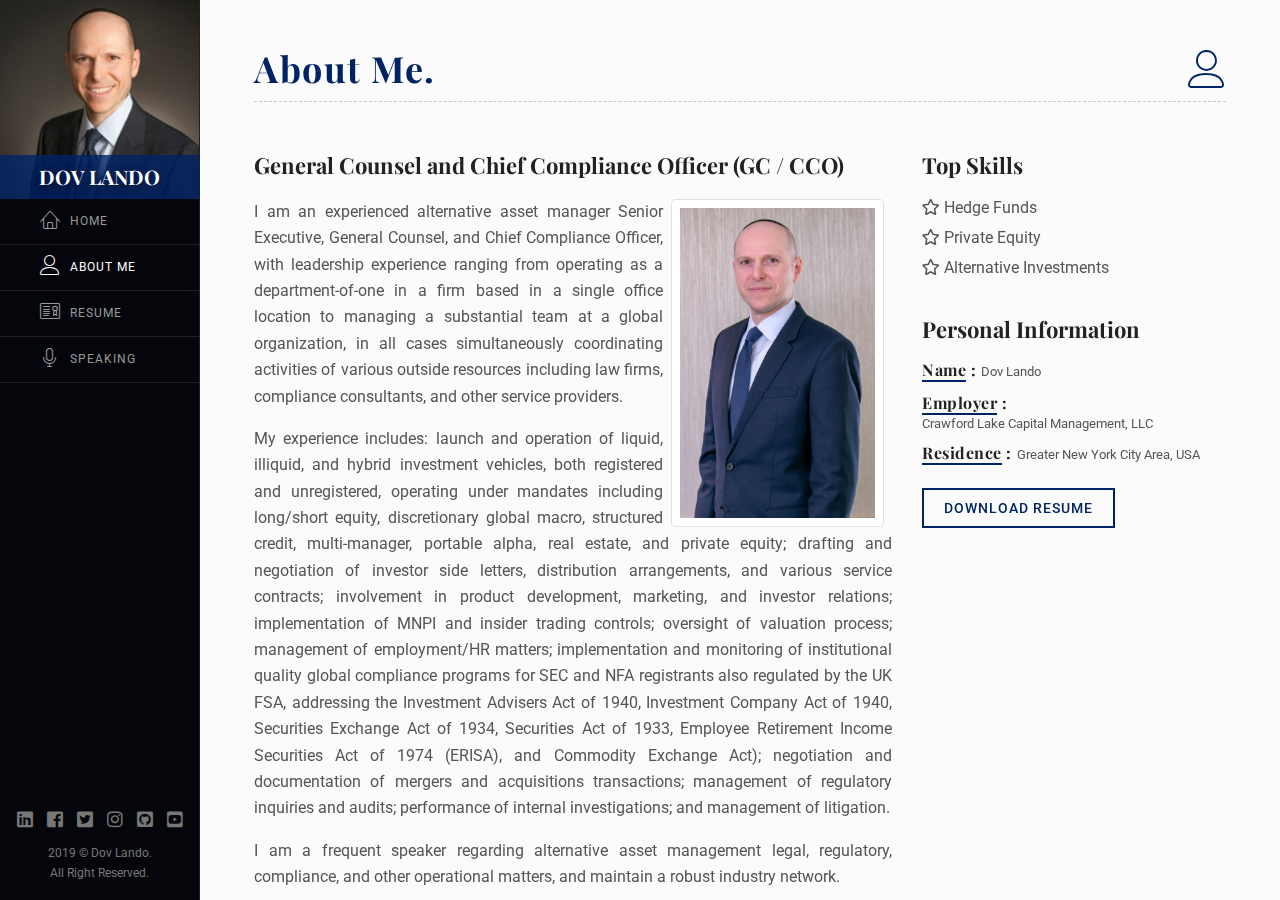
==== about.html @ 7212dd1f "Initial Import" ====
<!DOCTYPE html>
<html lang="en" data-random-animation="false" data-animation="11">
<head>

    <!--Meta Tags-->
    <meta charset="utf-8">
    <meta http-equiv="X-UA-Compatible" content="IE=edge"/>
    <meta name="viewport" content="width=device-width, initial-scale=1"/>
    <meta name="keywords" content="Dov Lando, Steven Dov Lando, Crawford Lake Capital Management"/>
    <meta name="description" content="Dov Lando General Counsel and Chief Compliance Officer at Crawford Lake Capital Management. Experienced asset manager General Counsel and Chief Compliance Officer (GC / CCO), with leadership experience in global organizations."/>
    <!--Page Title-->
    <title> About | Dov Lando, General Counsel, Chief Compliance Officer</title>

    <!--Plugins Css-->
    <link rel="stylesheet" href="css/plugins.css">
    <!--Main Styles Css-->
    <link rel="stylesheet" href="css/style-light.min.css">
    <!--Color Css-->
    <link rel="stylesheet" href="css/blue-color.css">

    <!--Modernizr Js-->
    <script src="js/modernizr.js"></script>

    <!--Favicons-->
    <link rel="apple-touch-icon" sizes="180x180" href="img/apple-touch-icon.png">
    <link rel="icon" type="image/png" sizes="32x32" href="img/favicon-32x32.png">
    <link rel="icon" type="image/png" sizes="16x16" href="img/favicon-16x16.png">
    <link rel="shortcut icon" href="img/favicon.ico" type="image/x-icon">

    <script type="application/ld+json">
        {
            "@context": "https://schema.org/",
            "@type": "Person",
            "name": "Dov Lando",
            "url": "https://dovlando.com",
            "image": "https://dovlando.com/img/dov_lando_200x200.jpg",
            "sameAs": [
                "https://www.facebook.com/s.dovlando",
                "https://twitter.com/s_dov_lando",
                "https://www.instagram.com/landodov/",
                "https://www.linkedin.com/in/s-dov-lando/",
                "https://github.com/dovlando"
            ],
            "jobTitle": "General Counsel and Chief Compliance Officer",
            "worksFor": {
                "@type": "Organization",
                "name": "Crawford Lake Capital Management, LLC"
            }
        }
    </script>

    <!-- Global site tag (gtag.js) - Google Analytics -->
    <script async src="https://www.googletagmanager.com/gtag/js?id=UA-140849632-1"></script>
    <script>
        window.dataLayer = window.dataLayer || [];
        function gtag(){dataLayer.push(arguments);}
        gtag('js', new Date());

        gtag('config', 'UA-140849632-1');
    </script>

</head>

<body>

<!--Preloader Start-->
<div class="preloader">
    <div class="loader">
        <!--Your Name-->
        <h1>Dov Lando</h1>
        <span></span>
        <span></span>
        <span></span>
        <span></span>
        <span></span>
        <span></span>
        <span></span>
    </div>
</div>
<!--Preloader End-->

<div id="page">

    <!--Header Start-->
    <header>
        <div class="header-content">

            <!--Mobile Header-->
            <div class="header-mobile">
                <a class="header-toggle"><i class="fas fa-bars"></i><span class="sr-only">toggle menu</span></a>
                <h2>Dov Lando</h2>
            </div>

            <!--Main Header-->
            <div class="header-main" data-simplebar>
                <div class="image-container">
                    <h2 class="header-name">Dov Lando</h2>
                    <img src="img/dov_lando_200x200.jpg" alt="Dov Lando Profile Picture">
                </div>

                <!--Nav Menus-->
                <nav class="nav-menu">
                    <ul>
                        <li>
                            <a href="index.html" class="pt-link">
                                <span class="nav-menu-icon"><i class="lnr lnr-home"></i></span>Home
                            </a>
                        </li>
                        <li>
                            <a href="about.html" class="pt-link active">
                                <span class="nav-menu-icon"><i class="lnr lnr-user"></i></span>About Me
                            </a>
                        </li>
                        <li>
                            <a href="resume.html" class="pt-link">
                                <span class="nav-menu-icon"><i class="lnr lnr-license"></i></span>Resume
                            </a>
                        </li>
                        <li>
                            <a href="speaking.html" class="pt-link">
                                <span class="nav-menu-icon"><i class="lnr lnr-mic"></i></span>Speaking
                            </a>
                        </li>
                    </ul>
                </nav>

                <!--Nav Footer-->
                <div class="nav-footer">
                    <!--Social Links-->
                    <ul class="social">
                        <li>
                            <a href="https://www.linkedin.com/in/s-dov-lando/">
                                <i class="fab fa-linkedin"></i>
                                <span class="sr-only">Dov Lando @ LinkedIn</span>
                            </a>
                        </li>
                        <li>
                            <a href="https://www.facebook.com/s.dovlando">
                                <i class="fab fa-facebook-square"></i>
                                <span class="sr-only">Dov Lando @ Facebook</span>
                            </a>
                        </li>
                        <li>
                            <a href="https://twitter.com/s_dov_lando">
                                <i class="fab fa-twitter-square"></i>
                                <span class="sr-only">Dov Lando @ Twitter</span>
                            </a>
                        </li>
                        <li>
                            <a href="https://www.instagram.com/landodov/">
                                <i class="fab fa-instagram"></i>
                                <span class="sr-only">Dov Lando @ Instagram</span>
                            </a>
                        </li>
                        <li>
                            <a href="https://github.com/dovlando">
                                <i class="fab fa-github-square"></i>
                                <span class="sr-only">Dov Lando @ Github</span>
                            </a>
                        </li>
                        <li>
                            <a href="https://www.youtube.com/channel/UC8tMo_KQ7IkNaQwPDxyNfVg/">
                                <i class="fab fa-youtube-square"></i>
                                <span class="sr-only">Dov Lando @ YouTube</span>
                            </a>
                        </li>
                    </ul>
                    <!--Copyright Text-->
                    <div class="copy">
                        <p>2019 &copy; Dov Lando.<br>All Right Reserved.</p>
                    </div>
                </div>

            </div>
        </div>
    </header>
    <!--Header End-->


    <!--Main Start-->
    <div id="main" class="site-main">
        <!--About Section Start-->
        <section id="about" class="about-section pt-page">
            <div class="section-container">
                <!--Page Heading-->
                <div class="page-heading">
                    <span class="icon"><i class="lnr lnr-user"></i></span>
                    <h2>About Me.</h2>
                </div>

                <!-- About Info Row Start-->
                <div class="row about mb-70">

                    <div class="col-lg-8">
                        <!--Personal Intro-->
                        <h3 class="mb-20">General Counsel and Chief Compliance Officer (GC / CCO)</h3>
                        <img class="img-thumbnail float-sm-right col-sm-3 col-md-4 mx-2 p-2"
                             src="img/dov-lando-profile.jpg"
                             alt="Dov Lando, General Counsel and Chief Compliance Officer, Crawford Lake Capital Management">
                        <p class="text-justify">I am an experienced alternative asset manager Senior Executive, General Counsel, and Chief Compliance Officer, with leadership experience ranging from operating as a department-of-one in a firm based in a single office location to managing a substantial team at a global organization, in all cases simultaneously coordinating activities of various outside resources including law firms, compliance consultants, and other service providers.</p>
                        <p class="text-justify">My experience includes: launch and operation of liquid, illiquid, and hybrid investment vehicles, both registered and unregistered, operating under mandates including long/short equity, discretionary global macro, structured credit, multi-manager, portable alpha, real estate, and private equity; drafting and negotiation of investor side letters, distribution arrangements, and various service contracts; involvement in product development, marketing, and investor relations; implementation of MNPI and insider trading controls; oversight of valuation process; management of employment/HR matters; implementation and monitoring of institutional quality global compliance programs for SEC and NFA registrants also regulated by the UK FSA, addressing the Investment Advisers Act of 1940, Investment Company Act of 1940, Securities Exchange Act of 1934, Securities Act of 1933, Employee Retirement Income Securities Act of 1974 (ERISA), and Commodity Exchange Act); negotiation and documentation of mergers and acquisitions transactions; management of regulatory inquiries and audits; performance of internal investigations; and management of litigation.</p>
                        <p class="text-justify">I am a frequent speaker regarding alternative asset management legal, regulatory, compliance, and other operational matters, and maintain a robust industry network.</p>
                    </div>

                    <!--Personal Info-->
                    <div class="col-lg-4">
                        <div class="about-info mb-40">
                            <h3 class="mb-20">Top Skills</h3>
                            <ul>
                                <li><i class="far fa-star"></i>&nbsp;<span class="value">Hedge Funds</span></li>
                                <li><i class="far fa-star"></i>&nbsp;<span class="value">Private Equity</span></li>
                                <li><i class="far fa-star"></i>&nbsp;<span class="value">Alternative Investments</span></li>
                            </ul>
                        </div>
                        <div class="about-info">
                            <h3 class="mb-20">Personal Information</h3>
                            <ul>
                                <li><span class="title">Name</span><span class="value small">Dov Lando</span></li>
                                <li><span class="title">Employer</span><span class="value small">Crawford Lake Capital Management, LLC</span></li>
                                <li><span class="title">Residence</span><span class="value small">Greater New York City Area, USA</span></li>
                            </ul>
                            <div class="resume-button mt-30">
                                <a class="btn-main" href="dov-lando-resume.pdf">Download Resume</a>
                            </div>
                        </div>
                    </div>
                </div>
                <!-- About Info Row End-->

                <!-- Gallery Row -->
                <!-- Gallery Row -->
            </div>
        </section>
        <!--About Section End-->
    </div>
    <!--Main End-->

</div>

<!--Ajax Portfolio Container Start-->
<div class="ajax-portfolio-popup" data-simplebar>
    <span class="ajax-loader"></span>
    <div class="navigation-wrap">
        <span class="popup-close"><i class="fas fa-times-circle"></i></span>
    </div>
    <div class="content-wrap">
        <div class="popup-content"></div>
    </div>
</div>
<!--Ajax Portfolio Container End-->

<!--Jquery JS-->
<script src="js/jquery.min.js"></script>
<!--Plugins JS-->
<script src="js/plugins.min.js"></script>
<!--Site Main JS-->
<script src="js/main.js"></script>
<!--Visual Visitor JS-->
<script src="js/vv.js"></script>
</body>
</html>
---- css/plugins.css ----
/*****************************************************************************
  ____                                  _____ _
 / ___|___  ___ _ __ ___   ___  ___    |_   _| |__   ___ _ __ ___   ___  ___
| |   / _ \/ __| '_ ` _ \ / _ \/ __|_____| | | '_ \ / _ \ '_ ` _ \ / _ \/ __|
| |__| (_) \__ \ | | | | | (_) \__ \_____| | | | | |  __/ | | | | |  __/\__ \
 \____\___/|___/_| |_| |_|\___/|___/     |_| |_| |_|\___|_| |_| |_|\___||___/

******************************************************************************/
/************ Plugins Css **************************************

    Template Name: Watson - Resume/Vcard Template
    Author: cosmos-themes
    Envato Profile: https://themeforest.net/user/cosmos-themes
    version: 1.0
    Copyright: 2018

****************************************************************/
@import url('plugins/bootstrap.min.css');
@import url('plugins/font-awesome.css');
@import url('plugins/linear-icons.css');
/*@import url('plugins/owl.carousel.min.css');*/
/*@import url('plugins/owl.theme.default.min.css');*/
/*@import url('plugins/magnific-popup.css');*/
@import url('plugins/simplebar.css');
---- css/style-light.min.css ----
@import url(https://fonts.googleapis.com/css?family=Roboto:400,500,700,900);@import url(https://fonts.googleapis.com/css?family=Playfair+Display:400,700,900);*{-webkit-box-sizing:border-box;box-sizing:border-box;padding:0;margin:0;text-decoration:none!important;list-style:none!important;outline:0!important}.h1,h1,h2,h3,h4,h5,h6{margin:0;padding:0}em,i{font-style:normal}body,html{position:relative;height:100%;width:100%}body{font-size:16px;font-family:Roboto,sans-serif;line-height:1.65;color:#555;background-color:#2a2b30}.h1,h1,h2,h3,h4,h5,h6{font-family:"Playfair Display",serif;color:#222}span{display:inline-block}img{width:100%;height:auto}a,a:focus,a:hover{color:inherit}.mt-0{margin-top:0!important}.mt-5{margin-top:5px!important}.mt-10{margin-top:10px!important}.mt-15{margin-top:15px!important}.mt-20{margin-top:20px!important}.mt-25{margin-top:25px!important}.mt-30{margin-top:30px!important}.mt-35{margin-top:35px!important}.mt-40{margin-top:40px!important}.mt-45{margin-top:45px!important}.mt-50{margin-top:50px!important}.mt-55{margin-top:55px!important}.mt-60{margin-top:60px!important}.mt-62{margin-top:62px!important}.mt-65{margin-top:65px!important}.mt-70{margin-top:70px!important}.mt-75{margin-top:75px!important}.mt-80{margin-top:80px!important}.mt-85{margin-top:85px!important}.mt-90{margin-top:90px!important}.mt-95{margin-top:95px!important}.mt-100{margin-top:100px!important}.mb-0{margin-bottom:0!important}.mb-5{margin-bottom:5px!important}.mb-10{margin-bottom:10px!important}.mb-15{margin-bottom:15px!important}.mb-20{margin-bottom:20px!important}.mb-25{margin-bottom:25px!important}.mb-30{margin-bottom:30px!important}.mb-35{margin-bottom:35px!important}.mb-40{margin-bottom:40px!important}.mb-45{margin-bottom:45px!important}.mb-50{margin-bottom:50px!important}.mb-55{margin-bottom:55px!important}.mb-60{margin-bottom:60px!important}.mb-62{margin-bottom:62px!important}.mb-65{margin-bottom:65px!important}.mb-70{margin-bottom:70px!important}.mb-75{margin-bottom:75px!important}.mb-80{margin-bottom:80px!important}.mb-85{margin-bottom:85px!important}.mb-90{margin-bottom:90px!important}.mb-95{margin-bottom:95px!important}.mb-100{margin-bottom:100px!important}.m-0{margin:0!important}.pt-0{padding-top:0!important}.pt-5{padding-top:5px!important}.pt-10{padding-top:10px!important}.pt-15{padding-top:15px!important}.pt-20{padding-top:20px!important}.pt-25{padding-top:25px!important}.pt-30{padding-top:30px!important}.pt-35{padding-top:35px!important}.pt-40{padding-top:40px!important}.pt-45{padding-top:45px!important}.pt-50{padding-top:50px!important}.pt-55{padding-top:55px!important}.pt-60{padding-top:60px!important}.pt-65{padding-top:65px!important}.pt-70{padding-top:70px!important}.pt-75{padding-top:75px!important}.pt-80{padding-top:80px!important}.pt-85{padding-top:85px!important}.pt-90{padding-top:90px!important}.pt-95{padding-top:95px!important}.pt-100{padding-top:100px!important}.pb-0{padding-bottom:0!important}.pb-5{padding-bottom:5px!important}.pb-10{padding-bottom:10px!important}.pb-15{padding-bottom:15px!important}.pb-20{padding-bottom:20px!important}.pb-25{padding-bottom:25px!important}.pb-30{padding-bottom:30px!important}.pb-35{padding-bottom:35px!important}.pb-40{padding-bottom:40px!important}.pb-45{padding-bottom:45px!important}.pb-50{padding-bottom:50px!important}.pb-55{padding-bottom:55px!important}.pb-60{padding-bottom:60px!important}.pb-65{padding-bottom:65px!important}.pb-70{padding-bottom:70px!important}.pb-75{padding-bottom:75px!important}.pb-80{padding-bottom:80px!important}.pb-85{padding-bottom:85px!important}.pb-90{padding-bottom:90px!important}.pb-95{padding-bottom:95px!important}.pb-100{padding-bottom:100px!important}.p-0{padding:0!important}.page-heading{margin-bottom:50px;margin-top:50px;border-bottom:1px dashed rgba(0,0,0,.2);padding-bottom:10px}.page-heading .icon{float:right;font-size:38px;line-height:1em;color:#222}.page-heading h2{font-size:36px;font-weight:700;letter-spacing:1.5px;line-height:1em;text-transform:capitalize;color:#222;position:relative;display:inline-block}.subheading{position:relative;margin-bottom:50px;text-align:center}.subheading h3{display:inline-block;font-size:22px;font-weight:600;line-height:1em;letter-spacing:.5px;position:relative;text-transform:uppercase;padding:5px 10px;border-bottom:2px solid rgba(0,0,0,.6)}.subheading h3:after,.subheading h3:before{position:absolute;content:"";width:2px;height:5px;background-color:rgba(0,0,0,.6);bottom:0}.subheading h3:before{left:0}.subheading h3:after{right:0}.progress-title{font-size:16px;font-weight:500;margin:0 0 10px;text-transform:uppercase}.progress{height:10px;background-color:#e3e3e3;-webkit-border-radius:0;border-radius:0;-webkit-box-shadow:none;box-shadow:none;margin-bottom:20px;overflow:visible}.progress .progress-bar{-webkit-box-shadow:none;box-shadow:none;position:relative;background-color:#555;width:0;-webkit-transition:all 2s ease-out;-o-transition:all 2s ease-out;transition:all 2s ease-out}.progress .progress-bar:after{content:"";display:block;border:15px solid transparent;border-bottom:21px solid transparent;position:absolute;top:-26px;right:-12px;border-bottom-color:#222}.progress .progress-value{font-size:15px;font-weight:700;color:#000;position:absolute;top:-30px;right:0}.input{display:block;position:relative}.input__field{width:100%;border:2px solid #999;padding:5px 10px;-webkit-transition:all .5s ease;-o-transition:all .5s ease;transition:all .5s ease;position:relative;z-index:1;background-color:transparent;color:#222}.input__field.cf-error{border-color:red}.input__field:focus{outline:0;border-color:#222}.input__label{font-weight:500;position:absolute;top:7px;left:12px;-webkit-transition:all .2s ease;-o-transition:all .2s ease;transition:all .2s ease;z-index:0}.input--filled .input__label,.input__field:focus+.input__label{font-size:14px;top:-25px;left:0}.input--filled .input__field{border-color:#222}textarea{resize:none;height:auto}.btn-main{border:2px solid #222;padding:10px 20px;text-transform:uppercase;background-color:transparent;-webkit-transition:all .3s ease;-o-transition:all .3s ease;transition:all .3s ease;cursor:pointer;font-size:14px;color:#222;font-weight:500;position:relative;line-height:100%;letter-spacing:1px;overflow:hidden}.btn-main:focus,.btn-main:hover{color:#fff}.btn-main:focus:after,.btn-main:hover:after{opacity:1;left:0;width:100%}.btn-main:after{position:absolute;content:"";width:30%;height:100%;top:0;left:35%;background-color:#222;opacity:0;-webkit-transition:all .3s ease;-o-transition:all .3s ease;transition:all .3s ease;z-index:-1}blockquote{font-size:18px;color:#222;border-left:4px solid #222;font-style:italic;padding-left:20px;margin:40px 0;font-weight:500}.preloader{position:fixed;top:0;left:0;height:100vh;width:100vw;background-color:#fbfbfb;z-index:10000}.preloader .loader{position:absolute;top:50%;width:100%;-webkit-transform:translateY(-50%);-ms-transform:translateY(-50%);transform:translateY(-50%);text-align:center}.preloader .loader h4{text-transform:uppercase;margin-bottom:10px;font-weight:700}.loader span{width:.6em;height:.6em;margin:.19em;background:#007db6;-webkit-border-radius:.6em;border-radius:.6em;-webkit-animation:loading 1s infinite alternate;animation:loading 1s infinite alternate}.loader span:nth-of-type(2){background:#008fb2;-webkit-animation-delay:.2s;animation-delay:.2s}.loader span:nth-of-type(3){background:#009b9e;-webkit-animation-delay:.4s;animation-delay:.4s}.loader span:nth-of-type(4){background:#00a77d;-webkit-animation-delay:.6s;animation-delay:.6s}.loader span:nth-of-type(5){background:#00b247;-webkit-animation-delay:.8s;animation-delay:.8s}.loader span:nth-of-type(6){background:#5ab027;-webkit-animation-delay:1s;animation-delay:1s}.loader span:nth-of-type(7){background:#a0b61e;-webkit-animation-delay:1.2s;animation-delay:1.2s}@-webkit-keyframes loading{0%{opacity:0}100%{opacity:1}}@keyframes loading{0%{opacity:0}100%{opacity:1}}.header-main{position:fixed;top:0;height:100%;z-index:300;width:200px;background-color:#05060b;overflow:auto;left:0;overflow-x:hidden;text-align:center;z-index:999;border-right:1px solid #202125}.header-main .image-container{position:relative}.header-main .image-container img{position:relative}.header-main .image-container .header-name{position:absolute;left:0;bottom:0;width:100%;color:#fff;font-size:20px;font-weight:700;padding:10px 0;text-transform:uppercase;z-index:1;text-shadow:0 2px 10px rgba(0,0,0,.5)}.header-main .image-container .header-name:before{content:"";position:absolute;top:0;left:0;width:100%;height:100%;background-color:#2a2b30;opacity:.8;z-index:-1}.header-main nav.nav-menu ul li{font-size:12px;letter-spacing:1px;text-transform:uppercase;border-bottom:1px solid #202125;text-align:left}.header-main nav.nav-menu ul li a{display:block;line-height:45px;padding-left:70px;position:relative;color:#999}.header-main nav.nav-menu ul li a span.nav-menu-icon{position:absolute;left:40px;display:inline-block;font-size:20px}.header-main nav.nav-menu ul li a.active{color:#fff}header .header-mobile{position:fixed;top:0;left:0;height:50px;width:100%;background-color:#2a2b30;z-index:10;display:none;-webkit-transition:all .3s ease-in-out;-o-transition:all .3s ease-in-out;transition:all .3s ease-in-out}header .header-mobile h2{position:absolute;left:50%;-webkit-transform:translateX(-50%);-ms-transform:translateX(-50%);transform:translateX(-50%);display:inline-block;color:#fff;font-size:24px;text-transform:uppercase;line-height:50px;white-space:nowrap}header .header-mobile .header-toggle{font-size:20px;line-height:50px;cursor:pointer;width:50px;text-align:center;border-left:1px solid #3b3c43;float:right}header .header-mobile .header-toggle i{color:#fff}.header-main .nav-footer{margin-top:2em;width:100%}.header-main .nav-footer .social{text-align:center;margin-bottom:10px}.header-main .nav-footer .social li{display:inline-block;font-size:18px;margin-right:10px}.header-main .nav-footer .social li a{color:#777;-webkit-transition:color .2s ease;-o-transition:color .2s ease;transition:color .2s ease}.header-main .nav-footer .social li:hover a{color:#fff}.header-main .nav-footer .social li:last-child{margin-right:0}.header-main .nav-footer .copy p{font-size:12px;color:#777}.site-main{position:absolute;top:0;left:200px;right:0;width:auto;height:100%;-webkit-perspective:1200px;perspective:1200px;overflow:hidden}.site-main .pt-page{width:100%;height:100%;position:absolute;top:0;left:0;opacity:0;visibility:hidden;overflow:auto;-webkit-backface-visibility:hidden;backface-visibility:hidden;-webkit-transform:translate3d(0,0,0);transform:translate3d(0,0,0);-webkit-transform-style:preserve-3d;transform-style:preserve-3d;z-index:0}.site-main .pt-page .section-container{max-width:1040px;width:90%;margin:0 auto}.site-main .page-active{visibility:visible;opacity:1;z-index:1}.site-main .pt-page-ontop{z-index:999}.banner-section{-webkit-background-size:cover;background-size:cover;background-position:center}.banner-section:before{position:absolute;content:"";top:0;left:0;right:0;bottom:0;background-color:#181818;opacity:.5}.banner-section .banner-content{color:#fff;position:absolute;top:50%;width:100%;text-align:center;display:block;-webkit-transform:translateY(-50%);-ms-transform:translateY(-50%);transform:translateY(-50%)}.banner-section .banner-content .h1,.banner-section .banner-content h1{text-transform:uppercase;letter-spacing:2px;font-size:62px;font-weight:500;color:#fff}.banner-section .banner-content .h1 span,.banner-section .banner-content h1 span{font-weight:900}.banner-section .banner-content p{font-size:28px}.banner-section .banner-content p .cd-words-wrapper:after{background-color:#aaa;top:50%;-webkit-transform:translateY(-50%);-ms-transform:translateY(-50%);transform:translateY(-50%);height:34px}.banner-section .banner-content p .cd-words-wrapper b{font-weight:700;border-bottom:2px solid #fff}.banner-section #video-container{position:absolute!important;height:100%;width:100%;z-index:-1}.banner-section .banner-slider{position:absolute;left:0;top:0;right:0;bottom:0;z-index:-1}.banner-section #particles-js{position:absolute;top:0;right:0;bottom:0;left:0}.about-section{background-color:#fbfbfb}.about-section .about h3{font-size:22px;font-weight:700}.about-section .about .signature{width:50%}.about-section .about .about-info ul li{line-height:1em;margin-bottom:13px}.about-section .about .about-info ul li span.title{font-family:"Playfair Display",serif;font-size:16px;font-weight:700;letter-spacing:.5px;border-bottom:2px solid rgba(0,0,0,.3);position:relative;display:inline-block;margin-right:15px;padding-bottom:2px;color:#222}.about-section .about .about-info ul li span.title:after{content:':';position:absolute;right:-10px}.about-section .services .service-item{text-align:center;margin-bottom:40px;position:relative}.about-section .services .service-item .icon{font-size:50px;margin-bottom:10px;line-height:1em;color:#222}.about-section .services .service-item h4{font-size:18px;font-weight:600}.about-section .services .service-item p{font-size:15px;line-height:22px;margin-bottom:0;margin-top:15px;margin-bottom:15px}.clients .client-logo img{width:100px;height:100px;margin:auto;opacity:.7;-webkit-transition:opacity .4s ease;-o-transition:opacity .4s ease;transition:opacity .4s ease}.clients .client-logo img:hover{opacity:1}.testimonials .testimonial-item{position:relative;padding:5px}.testimonials .testimonial-item .testimonial-content{background-color:#e3e3e3;width:100%;-webkit-border-radius:50px 0 50px 0;border-radius:50px 0 50px 0;padding-top:20px;padding-bottom:20px;padding-left:100px;padding-right:20px;font-size:14px;position:relative;-webkit-filter:drop-shadow(0 5px 5px rgba(0, 0, 0, .2));filter:drop-shadow(0 5px 5px rgba(0, 0, 0, .2))}.testimonials .testimonial-item .testimonial-content p{margin-bottom:0}.testimonials .testimonial-item .testimonial-content:before{content:"\f10d";position:absolute;left:5%;top:50%;-webkit-transform:translateY(-50%);-ms-transform:translateY(-50%);transform:translateY(-50%);font-size:50px;font-family:"Font Awesome 5 Free";font-weight:900;color:#555}.testimonials .testimonial-item .testimonial-content:after{position:absolute;content:"";left:15px;top:100%;-webkit-transform:translateX(100%);-ms-transform:translateX(100%);transform:translateX(100%);width:0;height:0;border-left:10px solid transparent;border-right:10px solid transparent;border-top:11px solid #e3e3e3}.testimonials .testimonial-item .testimonial-meta{margin-top:20px;margin-left:15px}.testimonials .testimonial-item .testimonial-meta img{width:60px;height:60px;float:left;-webkit-border-radius:20px 0 20px 0;border-radius:20px 0 20px 0;margin-right:10px}.testimonials .testimonial-item .testimonial-meta .meta-info h4{font-size:18px;font-weight:400}.testimonials .testimonial-item .testimonial-meta .meta-info p{font-size:14px}.resume-section{background-color:#fbfbfb}.resume-section ul.education,.resume-section ul.experience{margin:20px 0 50px;list-style:none;position:relative;padding:0 0 0 50px;width:100%}.resume-section ul.education li,.resume-section ul.experience li{position:relative;margin-left:10px;padding:20px;-webkit-transition:all .5s ease-in-out;-o-transition:all .5s ease-in-out;transition:all .5s ease-in-out}.resume-section ul.education li:not(:first-child),.resume-section ul.experience li:not(:first-child){margin-top:60px}.resume-section ul.education li span.line-left,.resume-section ul.experience li span.line-left{width:2px;height:100%;background-color:#555;left:-10px;top:0;position:absolute}.resume-section ul.education li span.line-left:after,.resume-section ul.education li span.line-left:before,.resume-section ul.experience li span.line-left:after,.resume-section ul.experience li span.line-left:before{content:"";width:10px;height:10px;-webkit-border-radius:50%;border-radius:50%;border:2px solid #555;position:absolute;left:-4px;top:-10px}.resume-section ul.education li span.line-left:after,.resume-section ul.experience li span.line-left:after{top:100%}.resume-section .education .content,.resume-section .experience .content{margin-left:10px}.resume-section .education .content h4,.resume-section .experience .content h4{font-size:18px;font-weight:700;letter-spacing:.5px;line-height:26px;margin:0;text-transform:uppercase}.resume-section .education .content h5,.resume-section .experience .content h5{margin-top:5px;margin-bottom:5px;font-size:12px;font-family:Roboto,sans-serif;font-weight:600;text-transform:uppercase}.resume-section .education .content p.info,.resume-section .experience .content p.info{font-size:16px;margin-bottom:0}.resume-section .education span.year,.resume-section .experience span.year{height:100%;left:-10px;top:0;position:absolute}.resume-section .education span.year span,.resume-section .experience span.year span{font-size:16px;position:absolute;-webkit-transform:translateX(-120%);-ms-transform:translateX(-120%);transform:translateX(-120%);color:#222}.resume-section .education span.year span.to,.resume-section .experience span.year span.to{top:-18px}.resume-section .education span.year span.from,.resume-section .experience span.year span.from{bottom:-18px}.resume-section .skills{margin-bottom:30px}.resume-section .skills .skill-item{padding:0 20px}.portfolio-section{background-color:#fbfbfb}.portfolio-section .portfolio-filter{margin-bottom:30px}.portfolio-section .portfolio-filter ul{display:inline-block;margin:0 auto;-webkit-border-radius:27px;border-radius:27px;border:1px dashed rgba(0,0,0,.2);line-height:0}.portfolio-section .portfolio-filter ul li{display:inline-block;font-size:16px;cursor:pointer;font-family:Roboto,sans-serif;position:relative;color:#555;text-transform:uppercase;padding:20px 20px;overflow:hidden;-webkit-transition:all .3s ease;-o-transition:all .3s ease;transition:all .3s ease}.portfolio-section .portfolio-filter ul li.active{background-color:#222;-webkit-border-radius:27px;border-radius:27px;color:#fbfbfb}.portfolio-section{overflow:hidden}.portfolio-section .item{padding-left:1em;padding-right:1em}.portfolio-section .item figure{position:relative;overflow:hidden;-webkit-border-radius:10px;border-radius:10px}.portfolio-section .item figure:before{content:'';position:absolute;top:0;left:0;height:100%;width:100%;background-color:#000;opacity:0;-webkit-transition:all .4s ease-in-out;-o-transition:all .4s ease-in-out;transition:all .4s ease-in-out}.portfolio-section .item figure:hover:before{opacity:.7}.portfolio-section .item figure:hover figcaption h4,.portfolio-section .item figure:hover figcaption p{opacity:1;-webkit-transition:all .4s ease-in-out;-o-transition:all .4s ease-in-out;transition:all .4s ease-in-out;-webkit-transform:translateY(0);-ms-transform:translateY(0);transform:translateY(0)}.portfolio-section .item figure figcaption{position:absolute;left:0;top:50%;padding-left:20px;-webkit-transform:translateY(-50%);-ms-transform:translateY(-50%);transform:translateY(-50%);color:#fff}.portfolio-section .item figure figcaption h4,.portfolio-section .item figure figcaption p{opacity:0;color:#fff;-webkit-transition:all .1s ease-in;-o-transition:all .1s ease-in;transition:all .1s ease-in}.portfolio-section .item figure figcaption h4{font-size:20px;font-weight:700;-webkit-transform:translateY(-50px);-ms-transform:translateY(-50px);transform:translateY(-50px)}.portfolio-section .item figure figcaption p{padding-top:10px;-webkit-transform:translateY(50px);-ms-transform:translateY(50px);transform:translateY(50px);text-transform:capitalize}.portfolio-section .item a figure:after{position:absolute;font-family:"Font Awesome 5 Free";font-weight:900;bottom:20px;right:25px;color:#fff;font-size:26px;opacity:0;-webkit-transform:translateX(50px);-ms-transform:translateX(50px);transform:translateX(50px);-webkit-transition:all .1s ease-in;-o-transition:all .1s ease-in;transition:all .1s ease-in}.portfolio-section .item a figure:hover:after{-webkit-transform:translateX(0);-ms-transform:translateX(0);transform:translateX(0);opacity:1;-webkit-transition:all .4s ease-in-out;-o-transition:all .4s ease-in-out;transition:all .4s ease-in-out}.portfolio-section .item a.image-link figure:after{content:"\f03e"}.portfolio-section .item a.video-link figure:after{content:"\f03d"}.portfolio-section .item a.audio-link figure:after{content:"\f03d"}.portfolio-section .item a.ajax-link figure:after{content:"\f15c"}.blog-section{background-color:#fbfbfb}.blog-section .blog-item{position:relative;display:block;background-color:#f9f9f9;border:1px solid #e3e3e3;margin-bottom:50px;overflow:hidden}.blog-section .blog-item .blog-image img{-webkit-transition:all 1s ease;-o-transition:all 1s ease;transition:all 1s ease}.blog-section .blog-item:hover img{-webkit-transform:scale(1.1);-ms-transform:scale(1.1);transform:scale(1.1)}.blog-section .blog-item .blog-content{padding:28px 16px 36px;text-align:center;width:82%;position:relative;background-color:#f9f9f9;margin-left:auto;margin-right:auto;margin-top:-40px}.blog-section .blog-item .blog-content .cat{margin-bottom:7px;text-transform:uppercase;font-size:12px;font-weight:700;letter-spacing:1.5px}.blog-section .blog-item .blog-content .blog-title{margin-bottom:6px;font-size:21px;letter-spacing:.5px;text-transform:capitalize}.blog-section .blog-item .blog-content .blog-date{font-family:serif;font-style:italic;color:#777;font-size:14px}.contact-section{background-color:#fbfbfb}.contact-section #map{width:100%;height:200px}.contact-section .contact-info{text-align:center}.contact-section .contact-info .info-item .icon{position:relative;display:inline-block;text-align:center;font-size:30px;line-height:1em;margin-top:15px;margin-bottom:15px}.contact-section .contact-info .info-item h5{font-size:18px}.ajax-portfolio-popup{background-color:#fbfbfb;position:fixed;display:block;top:0;left:0;height:100%;width:100%;z-index:1000;-webkit-transform:translateX(100%);-ms-transform:translateX(100%);transform:translateX(100%);-webkit-transition:-webkit-transform .5s;transition:-webkit-transform .5s;-o-transition:transform .5s;transition:transform .5s;transition:transform .5s,-webkit-transform .5s;overflow-y:scroll;overflow-x:hidden}.ajax-portfolio-popup.on{-webkit-transform:translateX(0);-ms-transform:translateX(0);transform:translateX(0);-webkit-transition:all .5s ease-in-out;-o-transition:all .5s ease-in-out;transition:all .5s ease-in-out}.ajax-portfolio-popup .navigation-wrap{position:fixed;top:0;left:0;width:100%;text-align:center;height:80px;background-color:#2a2b30;z-index:10}.ajax-portfolio-popup .navigation-wrap .popup-close{color:#fff;font-size:30px;line-height:80px;cursor:pointer}.ajax-portfolio-popup .content-wrap{position:absolute;top:0;left:0;right:0;bottom:0;margin-top:80px;overflow-x:hidden;overflow-y:scroll}.ajax-portfolio-popup .content-wrap .popup-content{margin-top:40px}.ajax-portfolio-popup .ajax-loader{position:fixed;display:none;content:"";height:60px;width:60px;top:30%;left:-webkit-calc(100vw/2 - 30px);left:calc(100vw/2 - 30px);-webkit-animation:rotation .6s infinite linear;animation:rotation .6s infinite linear;border-left:6px solid #444;border-right:6px solid #e3e3e3;border-bottom:6px solid #e3e3e3;border-top:6px solid #e3e3e3;-webkit-border-radius:100%;border-radius:100%}@-webkit-keyframes rotation{from{-webkit-transform:rotate(0);transform:rotate(0)}to{-webkit-transform:rotate(359deg);transform:rotate(359deg)}}@keyframes rotation{from{-webkit-transform:rotate(0);transform:rotate(0)}to{-webkit-transform:rotate(359deg);transform:rotate(359deg)}}.ajax-portfolio-popup .single-work h1{font-size:36px;font-weight:700;letter-spacing:1.5px}.ajax-portfolio-popup .single-work .information li{display:inline-block;margin:0 20px;font-size:18px}.ajax-portfolio-popup .single-work .information li span.title{font-family:"Playfair Display",serif;font-size:18px;font-weight:700}.blog-page{width:100%;height:100%;position:absolute;top:0;left:0;overflow:auto;z-index:1}.blog-page .blog-container{max-width:1040px;width:90%;margin:0 auto}.blog-page{background-color:#fbfbfb;padding-bottom:50px}.blog-page .blog-image{text-align:center;max-width:1920px;margin:auto}.blog-page .blog-heading{background-color:#fbfbfb;margin-top:-100px;padding-top:40px;padding-bottom:40px;text-align:center;letter-spacing:.5px}.blog-page .blog-heading h1{font-size:40px;margin-bottom:6px;letter-spacing:.5px}.blog-page .blog-heading .cat{margin-bottom:7px;text-transform:uppercase;font-size:12px;font-weight:700;letter-spacing:1.5px}.blog-page .blog-heading .blog-date{font-family:serif;font-style:italic;color:#777;font-size:14px}.blog-page .blog-content{padding-bottom:50px}.blog-page .blog-comments .comment-list .comment{padding-bottom:20px;margin-bottom:20px;border-bottom:1px dotted #e3e3e3}.blog-page .blog-comments .comment-list .comment .author-img{float:left;margin-right:20px}.blog-page .blog-comments .comment-list .comment .author-img img{-webkit-border-radius:100%;border-radius:100%;max-width:70px}.blog-page .blog-comments .comment-list .comment .comment-text{overflow:hidden}.blog-page .blog-comments .comment-list .comment .comment-text .reply{float:right}.blog-page .blog-comments .comment-list .comment .comment-text .reply a{font-size:10px;background-color:#222;color:#fff;padding:3px 8px 4px 8px;-webkit-border-radius:10px;border-radius:10px;margin-left:7px}.blog-page .blog-comments .comment-list .comment .comment-text h6.author{font-size:16px;font-weight:700;text-transform:uppercase;letter-spacing:1px;margin-bottom:7px}.blog-page .blog-comments .comment-list .comment .comment-text span.date{display:block;color:#999;font-size:12px;line-height:1em;margin-bottom:5px}.blog-page .blog-comments .comment-list .comment .comment-text p{color:#222;font-size:15px}ul.timeline{list-style-type:none;position:relative}ul.timeline:before{content:' ';background:#d4d9df;display:inline-block;position:absolute;left:29px;width:2px;height:100%;z-index:400}ul.timeline>li{margin:20px 0;padding-left:60px}ul.timeline>li:before{content:' ';background:#fff;display:inline-block;position:absolute;border-radius:50%;border:3px solid #22c0e8;left:20px;width:20px;height:20px;z-index:400}@media screen and (max-width:991px){.about-section .about-info{margin-top:40px}.about-section .about-info ul li{display:inline-block;position:relative;margin:0 5px;padding:0 5px}.blog-page .blog-heading{margin-top:0}}@media screen and (max-width:767px){header .header-main{left:-200px;-webkit-transition:all .3s ease-in-out;-o-transition:all .3s ease-in-out;transition:all .3s ease-in-out}header .header-main h2{display:none!important}header .header-mobile{display:block;-webkit-transition:all .3s ease-in-out;-o-transition:all .3s ease-in-out;transition:all .3s ease-in-out}header .header-content.on .header-main{left:0}#main{left:0;-webkit-transition:all .3s ease-in-out;-o-transition:all .3s ease-in-out;transition:all .3s ease-in-out}#main .blog-page,#main .pt-page{padding-top:50px}.banner-section .banner-content .h1,.banner-section .banner-content h1{font-size:50px}.banner-section .banner-content p.cd-headline{font-size:22px}}@media screen and (min-height:610px){.header-main .nav-footer{position:absolute;bottom:0;left:0}}@media screen and (max-width:575px){.resume-section .skills .skill-item{padding:0}.portfolio-section .portfolio-filter ul{border:none}}
---- css/blue-color.css ----
/*****************************************************************************
  ____                                  _____ _
 / ___|___  ___ _ __ ___   ___  ___    |_   _| |__   ___ _ __ ___   ___  ___
| |   / _ \/ __| '_ ` _ \ / _ \/ __|_____| | | '_ \ / _ \ '_ ` _ \ / _ \/ __|
| |__| (_) \__ \ | | | | | (_) \__ \_____| | | | | |  __/ | | | | |  __/\__ \
 \____\___/|___/_| |_| |_|\___/|___/     |_| |_| |_|\___|_| |_| |_|\___||___/
******************************************************************************/


/************ Blue Color Css **************************************
    Template Name: Watson - Resume/Vcard Template
    Author: cosmos-themes
    Envato Profile: https://themeforest.net/user/cosmos-themes
    version: 1.0
    Copyright: 2018
****************************************************************/


.header-main .image-container .header-name:before {
    background-color: #002366;
}

.page-heading h2 {
    color: #002366;
}

.page-heading .icon {
    color: #002366;
}

.subheading h3 {
    border-color: #002366 !important;
}

.subheading h3:before,
.subheading h3:after {
    background-color: #002366;
}

.banner-section h1 span, .banner-section .h1 span {
    color: #002366;
    text-shadow: 2px 2px 2px #fff;
}

.banner-section p .cd-words-wrapper b {
    border-color: #002366 !important;
}

.about-info ul li span.title {
    border-color: #002366 !important;
}

.btn-main {
    border-color: #002366 !important;
    color: #002366;
}

.btn-main:after {
    background-color: #002366;
}

.services .service-item .icon {
    color: #002366 !important;
}

.testimonial-item .testimonial-content:before {
    color: #002366 !important;
}

ul.experience li span.line-left,
ul.education li span.line-left {
    background-color: #002366 !important;
}

ul.experience li span.line-left:before,
ul.experience li span.line-left:after,
ul.education li span.line-left:before,
ul.education li span.line-left:after {
    border-color: #002366 !important;
}

ul.experience .content h5,
ul.education .content h5 {
    color: #002366;
}

.progress .progress-bar {
    background-color: #002366;
}

.progress .progress-bar:after {
    border-bottom-color: #0089bd;
}

.portfolio-section .portfolio-filter ul li.active {
    background-color: #002366;
}

.portfolio-section .item figure:before {
    background-color: #002366;
}

.ajax-portfolio-popup .information span.title {
    color: #002366;
}

.blog-section .blog-item .blog-content .cat {
    color: #002366;
}

.contact-info .info-item .icon {
    color: #002366;
}

blockquote {
    border-color: #002366 !important;
}

.blog-page .blog-heading .cat {
    color: #002366;
}
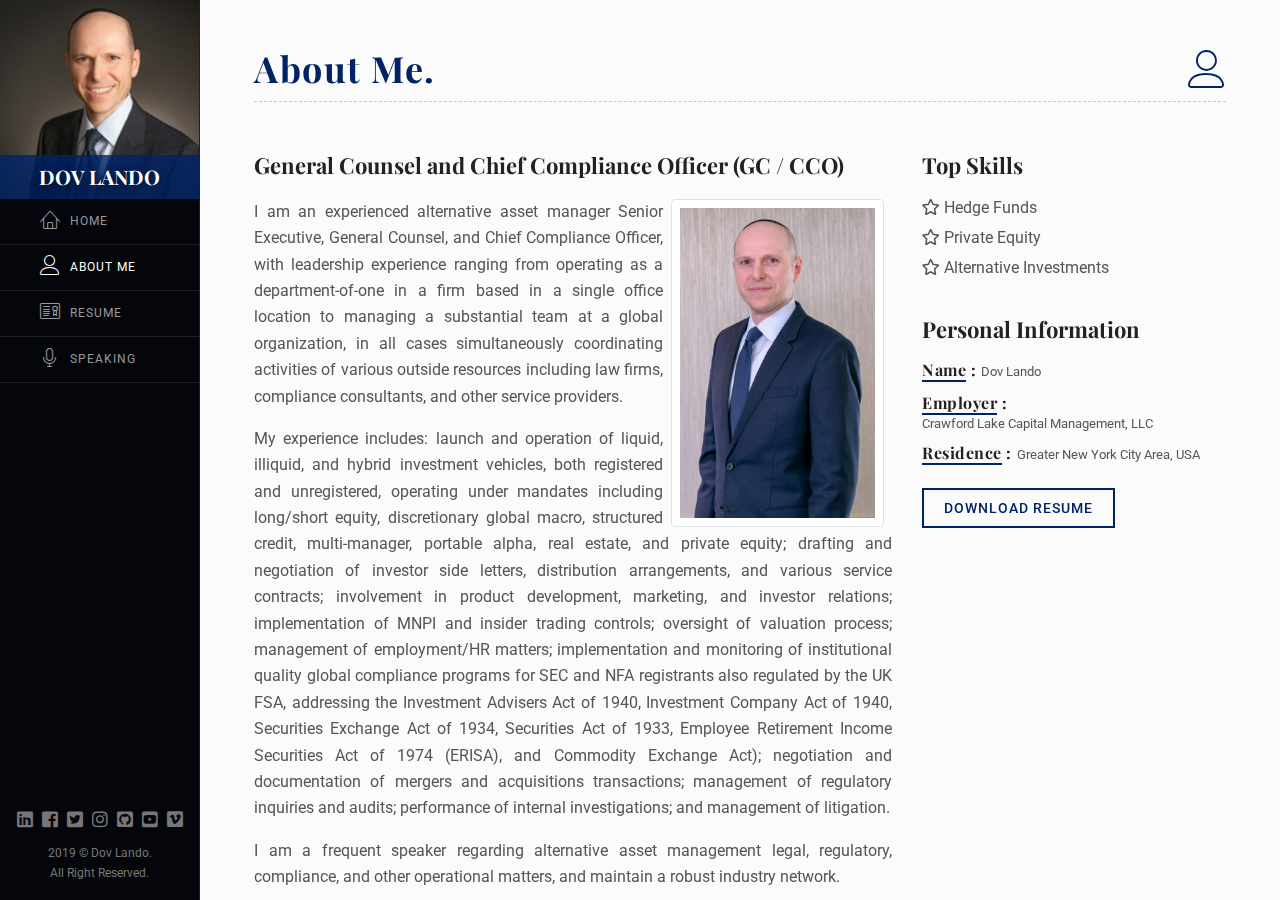
==== commit 95f6f737: "Added Vimeo Icon" ====
--- a/about.html
+++ b/about.html
@@ -162,6 +162,12 @@
                             <a href="https://www.youtube.com/channel/UC8tMo_KQ7IkNaQwPDxyNfVg/">
                                 <i class="fab fa-youtube-square"></i>
                                 <span class="sr-only">Dov Lando @ YouTube</span>
+                            </a>
+                        </li>
+                        <li>
+                            <a href="https://vimeo.com/dovlando">
+                                <i class="fab fa-vimeo-square"></i>
+                                <span class="sr-only">Dov Lando @ Vimeo</span>
                             </a>
                         </li>
                     </ul>
--- a/css/style-light.min.css
+++ b/css/style-light.min.css
@@ -1 +1 @@
-@import url(https://fonts.googleapis.com/css?family=Roboto:400,500,700,900);@import url(https://fonts.googleapis.com/css?family=Playfair+Display:400,700,900);*{-webkit-box-sizing:border-box;box-sizing:border-box;padding:0;margin:0;text-decoration:none!important;list-style:none!important;outline:0!important}.h1,h1,h2,h3,h4,h5,h6{margin:0;padding:0}em,i{font-style:normal}body,html{position:relative;height:100%;width:100%}body{font-size:16px;font-family:Roboto,sans-serif;line-height:1.65;color:#555;background-color:#2a2b30}.h1,h1,h2,h3,h4,h5,h6{font-family:"Playfair Display",serif;color:#222}span{display:inline-block}img{width:100%;height:auto}a,a:focus,a:hover{color:inherit}.mt-0{margin-top:0!important}.mt-5{margin-top:5px!important}.mt-10{margin-top:10px!important}.mt-15{margin-top:15px!important}.mt-20{margin-top:20px!important}.mt-25{margin-top:25px!important}.mt-30{margin-top:30px!important}.mt-35{margin-top:35px!important}.mt-40{margin-top:40px!important}.mt-45{margin-top:45px!important}.mt-50{margin-top:50px!important}.mt-55{margin-top:55px!important}.mt-60{margin-top:60px!important}.mt-62{margin-top:62px!important}.mt-65{margin-top:65px!important}.mt-70{margin-top:70px!important}.mt-75{margin-top:75px!important}.mt-80{margin-top:80px!important}.mt-85{margin-top:85px!important}.mt-90{margin-top:90px!important}.mt-95{margin-top:95px!important}.mt-100{margin-top:100px!important}.mb-0{margin-bottom:0!important}.mb-5{margin-bottom:5px!important}.mb-10{margin-bottom:10px!important}.mb-15{margin-bottom:15px!important}.mb-20{margin-bottom:20px!important}.mb-25{margin-bottom:25px!important}.mb-30{margin-bottom:30px!important}.mb-35{margin-bottom:35px!important}.mb-40{margin-bottom:40px!important}.mb-45{margin-bottom:45px!important}.mb-50{margin-bottom:50px!important}.mb-55{margin-bottom:55px!important}.mb-60{margin-bottom:60px!important}.mb-62{margin-bottom:62px!important}.mb-65{margin-bottom:65px!important}.mb-70{margin-bottom:70px!important}.mb-75{margin-bottom:75px!important}.mb-80{margin-bottom:80px!important}.mb-85{margin-bottom:85px!important}.mb-90{margin-bottom:90px!important}.mb-95{margin-bottom:95px!important}.mb-100{margin-bottom:100px!important}.m-0{margin:0!important}.pt-0{padding-top:0!important}.pt-5{padding-top:5px!important}.pt-10{padding-top:10px!important}.pt-15{padding-top:15px!important}.pt-20{padding-top:20px!important}.pt-25{padding-top:25px!important}.pt-30{padding-top:30px!important}.pt-35{padding-top:35px!important}.pt-40{padding-top:40px!important}.pt-45{padding-top:45px!important}.pt-50{padding-top:50px!important}.pt-55{padding-top:55px!important}.pt-60{padding-top:60px!important}.pt-65{padding-top:65px!important}.pt-70{padding-top:70px!important}.pt-75{padding-top:75px!important}.pt-80{padding-top:80px!important}.pt-85{padding-top:85px!important}.pt-90{padding-top:90px!important}.pt-95{padding-top:95px!important}.pt-100{padding-top:100px!important}.pb-0{padding-bottom:0!important}.pb-5{padding-bottom:5px!important}.pb-10{padding-bottom:10px!important}.pb-15{padding-bottom:15px!important}.pb-20{padding-bottom:20px!important}.pb-25{padding-bottom:25px!important}.pb-30{padding-bottom:30px!important}.pb-35{padding-bottom:35px!important}.pb-40{padding-bottom:40px!important}.pb-45{padding-bottom:45px!important}.pb-50{padding-bottom:50px!important}.pb-55{padding-bottom:55px!important}.pb-60{padding-bottom:60px!important}.pb-65{padding-bottom:65px!important}.pb-70{padding-bottom:70px!important}.pb-75{padding-bottom:75px!important}.pb-80{padding-bottom:80px!important}.pb-85{padding-bottom:85px!important}.pb-90{padding-bottom:90px!important}.pb-95{padding-bottom:95px!important}.pb-100{padding-bottom:100px!important}.p-0{padding:0!important}.page-heading{margin-bottom:50px;margin-top:50px;border-bottom:1px dashed rgba(0,0,0,.2);padding-bottom:10px}.page-heading .icon{float:right;font-size:38px;line-height:1em;color:#222}.page-heading h2{font-size:36px;font-weight:700;letter-spacing:1.5px;line-height:1em;text-transform:capitalize;color:#222;position:relative;display:inline-block}.subheading{position:relative;margin-bottom:50px;text-align:center}.subheading h3{display:inline-block;font-size:22px;font-weight:600;line-height:1em;letter-spacing:.5px;position:relative;text-transform:uppercase;padding:5px 10px;border-bottom:2px solid rgba(0,0,0,.6)}.subheading h3:after,.subheading h3:before{position:absolute;content:"";width:2px;height:5px;background-color:rgba(0,0,0,.6);bottom:0}.subheading h3:before{left:0}.subheading h3:after{right:0}.progress-title{font-size:16px;font-weight:500;margin:0 0 10px;text-transform:uppercase}.progress{height:10px;background-color:#e3e3e3;-webkit-border-radius:0;border-radius:0;-webkit-box-shadow:none;box-shadow:none;margin-bottom:20px;overflow:visible}.progress .progress-bar{-webkit-box-shadow:none;box-shadow:none;position:relative;background-color:#555;width:0;-webkit-transition:all 2s ease-out;-o-transition:all 2s ease-out;transition:all 2s ease-out}.progress .progress-bar:after{content:"";display:block;border:15px solid transparent;border-bottom:21px solid transparent;position:absolute;top:-26px;right:-12px;border-bottom-color:#222}.progress .progress-value{font-size:15px;font-weight:700;color:#000;position:absolute;top:-30px;right:0}.input{display:block;position:relative}.input__field{width:100%;border:2px solid #999;padding:5px 10px;-webkit-transition:all .5s ease;-o-transition:all .5s ease;transition:all .5s ease;position:relative;z-index:1;background-color:transparent;color:#222}.input__field.cf-error{border-color:red}.input__field:focus{outline:0;border-color:#222}.input__label{font-weight:500;position:absolute;top:7px;left:12px;-webkit-transition:all .2s ease;-o-transition:all .2s ease;transition:all .2s ease;z-index:0}.input--filled .input__label,.input__field:focus+.input__label{font-size:14px;top:-25px;left:0}.input--filled .input__field{border-color:#222}textarea{resize:none;height:auto}.btn-main{border:2px solid #222;padding:10px 20px;text-transform:uppercase;background-color:transparent;-webkit-transition:all .3s ease;-o-transition:all .3s ease;transition:all .3s ease;cursor:pointer;font-size:14px;color:#222;font-weight:500;position:relative;line-height:100%;letter-spacing:1px;overflow:hidden}.btn-main:focus,.btn-main:hover{color:#fff}.btn-main:focus:after,.btn-main:hover:after{opacity:1;left:0;width:100%}.btn-main:after{position:absolute;content:"";width:30%;height:100%;top:0;left:35%;background-color:#222;opacity:0;-webkit-transition:all .3s ease;-o-transition:all .3s ease;transition:all .3s ease;z-index:-1}blockquote{font-size:18px;color:#222;border-left:4px solid #222;font-style:italic;padding-left:20px;margin:40px 0;font-weight:500}.preloader{position:fixed;top:0;left:0;height:100vh;width:100vw;background-color:#fbfbfb;z-index:10000}.preloader .loader{position:absolute;top:50%;width:100%;-webkit-transform:translateY(-50%);-ms-transform:translateY(-50%);transform:translateY(-50%);text-align:center}.preloader .loader h4{text-transform:uppercase;margin-bottom:10px;font-weight:700}.loader span{width:.6em;height:.6em;margin:.19em;background:#007db6;-webkit-border-radius:.6em;border-radius:.6em;-webkit-animation:loading 1s infinite alternate;animation:loading 1s infinite alternate}.loader span:nth-of-type(2){background:#008fb2;-webkit-animation-delay:.2s;animation-delay:.2s}.loader span:nth-of-type(3){background:#009b9e;-webkit-animation-delay:.4s;animation-delay:.4s}.loader span:nth-of-type(4){background:#00a77d;-webkit-animation-delay:.6s;animation-delay:.6s}.loader span:nth-of-type(5){background:#00b247;-webkit-animation-delay:.8s;animation-delay:.8s}.loader span:nth-of-type(6){background:#5ab027;-webkit-animation-delay:1s;animation-delay:1s}.loader span:nth-of-type(7){background:#a0b61e;-webkit-animation-delay:1.2s;animation-delay:1.2s}@-webkit-keyframes loading{0%{opacity:0}100%{opacity:1}}@keyframes loading{0%{opacity:0}100%{opacity:1}}.header-main{position:fixed;top:0;height:100%;z-index:300;width:200px;background-color:#05060b;overflow:auto;left:0;overflow-x:hidden;text-align:center;z-index:999;border-right:1px solid #202125}.header-main .image-container{position:relative}.header-main .image-container img{position:relative}.header-main .image-container .header-name{position:absolute;left:0;bottom:0;width:100%;color:#fff;font-size:20px;font-weight:700;padding:10px 0;text-transform:uppercase;z-index:1;text-shadow:0 2px 10px rgba(0,0,0,.5)}.header-main .image-container .header-name:before{content:"";position:absolute;top:0;left:0;width:100%;height:100%;background-color:#2a2b30;opacity:.8;z-index:-1}.header-main nav.nav-menu ul li{font-size:12px;letter-spacing:1px;text-transform:uppercase;border-bottom:1px solid #202125;text-align:left}.header-main nav.nav-menu ul li a{display:block;line-height:45px;padding-left:70px;position:relative;color:#999}.header-main nav.nav-menu ul li a span.nav-menu-icon{position:absolute;left:40px;display:inline-block;font-size:20px}.header-main nav.nav-menu ul li a.active{color:#fff}header .header-mobile{position:fixed;top:0;left:0;height:50px;width:100%;background-color:#2a2b30;z-index:10;display:none;-webkit-transition:all .3s ease-in-out;-o-transition:all .3s ease-in-out;transition:all .3s ease-in-out}header .header-mobile h2{position:absolute;left:50%;-webkit-transform:translateX(-50%);-ms-transform:translateX(-50%);transform:translateX(-50%);display:inline-block;color:#fff;font-size:24px;text-transform:uppercase;line-height:50px;white-space:nowrap}header .header-mobile .header-toggle{font-size:20px;line-height:50px;cursor:pointer;width:50px;text-align:center;border-left:1px solid #3b3c43;float:right}header .header-mobile .header-toggle i{color:#fff}.header-main .nav-footer{margin-top:2em;width:100%}.header-main .nav-footer .social{text-align:center;margin-bottom:10px}.header-main .nav-footer .social li{display:inline-block;font-size:18px;margin-right:10px}.header-main .nav-footer .social li a{color:#777;-webkit-transition:color .2s ease;-o-transition:color .2s ease;transition:color .2s ease}.header-main .nav-footer .social li:hover a{color:#fff}.header-main .nav-footer .social li:last-child{margin-right:0}.header-main .nav-footer .copy p{font-size:12px;color:#777}.site-main{position:absolute;top:0;left:200px;right:0;width:auto;height:100%;-webkit-perspective:1200px;perspective:1200px;overflow:hidden}.site-main .pt-page{width:100%;height:100%;position:absolute;top:0;left:0;opacity:0;visibility:hidden;overflow:auto;-webkit-backface-visibility:hidden;backface-visibility:hidden;-webkit-transform:translate3d(0,0,0);transform:translate3d(0,0,0);-webkit-transform-style:preserve-3d;transform-style:preserve-3d;z-index:0}.site-main .pt-page .section-container{max-width:1040px;width:90%;margin:0 auto}.site-main .page-active{visibility:visible;opacity:1;z-index:1}.site-main .pt-page-ontop{z-index:999}.banner-section{-webkit-background-size:cover;background-size:cover;background-position:center}.banner-section:before{position:absolute;content:"";top:0;left:0;right:0;bottom:0;background-color:#181818;opacity:.5}.banner-section .banner-content{color:#fff;position:absolute;top:50%;width:100%;text-align:center;display:block;-webkit-transform:translateY(-50%);-ms-transform:translateY(-50%);transform:translateY(-50%)}.banner-section .banner-content .h1,.banner-section .banner-content h1{text-transform:uppercase;letter-spacing:2px;font-size:62px;font-weight:500;color:#fff}.banner-section .banner-content .h1 span,.banner-section .banner-content h1 span{font-weight:900}.banner-section .banner-content p{font-size:28px}.banner-section .banner-content p .cd-words-wrapper:after{background-color:#aaa;top:50%;-webkit-transform:translateY(-50%);-ms-transform:translateY(-50%);transform:translateY(-50%);height:34px}.banner-section .banner-content p .cd-words-wrapper b{font-weight:700;border-bottom:2px solid #fff}.banner-section #video-container{position:absolute!important;height:100%;width:100%;z-index:-1}.banner-section .banner-slider{position:absolute;left:0;top:0;right:0;bottom:0;z-index:-1}.banner-section #particles-js{position:absolute;top:0;right:0;bottom:0;left:0}.about-section{background-color:#fbfbfb}.about-section .about h3{font-size:22px;font-weight:700}.about-section .about .signature{width:50%}.about-section .about .about-info ul li{line-height:1em;margin-bottom:13px}.about-section .about .about-info ul li span.title{font-family:"Playfair Display",serif;font-size:16px;font-weight:700;letter-spacing:.5px;border-bottom:2px solid rgba(0,0,0,.3);position:relative;display:inline-block;margin-right:15px;padding-bottom:2px;color:#222}.about-section .about .about-info ul li span.title:after{content:':';position:absolute;right:-10px}.about-section .services .service-item{text-align:center;margin-bottom:40px;position:relative}.about-section .services .service-item .icon{font-size:50px;margin-bottom:10px;line-height:1em;color:#222}.about-section .services .service-item h4{font-size:18px;font-weight:600}.about-section .services .service-item p{font-size:15px;line-height:22px;margin-bottom:0;margin-top:15px;margin-bottom:15px}.clients .client-logo img{width:100px;height:100px;margin:auto;opacity:.7;-webkit-transition:opacity .4s ease;-o-transition:opacity .4s ease;transition:opacity .4s ease}.clients .client-logo img:hover{opacity:1}.testimonials .testimonial-item{position:relative;padding:5px}.testimonials .testimonial-item .testimonial-content{background-color:#e3e3e3;width:100%;-webkit-border-radius:50px 0 50px 0;border-radius:50px 0 50px 0;padding-top:20px;padding-bottom:20px;padding-left:100px;padding-right:20px;font-size:14px;position:relative;-webkit-filter:drop-shadow(0 5px 5px rgba(0, 0, 0, .2));filter:drop-shadow(0 5px 5px rgba(0, 0, 0, .2))}.testimonials .testimonial-item .testimonial-content p{margin-bottom:0}.testimonials .testimonial-item .testimonial-content:before{content:"\f10d";position:absolute;left:5%;top:50%;-webkit-transform:translateY(-50%);-ms-transform:translateY(-50%);transform:translateY(-50%);font-size:50px;font-family:"Font Awesome 5 Free";font-weight:900;color:#555}.testimonials .testimonial-item .testimonial-content:after{position:absolute;content:"";left:15px;top:100%;-webkit-transform:translateX(100%);-ms-transform:translateX(100%);transform:translateX(100%);width:0;height:0;border-left:10px solid transparent;border-right:10px solid transparent;border-top:11px solid #e3e3e3}.testimonials .testimonial-item .testimonial-meta{margin-top:20px;margin-left:15px}.testimonials .testimonial-item .testimonial-meta img{width:60px;height:60px;float:left;-webkit-border-radius:20px 0 20px 0;border-radius:20px 0 20px 0;margin-right:10px}.testimonials .testimonial-item .testimonial-meta .meta-info h4{font-size:18px;font-weight:400}.testimonials .testimonial-item .testimonial-meta .meta-info p{font-size:14px}.resume-section{background-color:#fbfbfb}.resume-section ul.education,.resume-section ul.experience{margin:20px 0 50px;list-style:none;position:relative;padding:0 0 0 50px;width:100%}.resume-section ul.education li,.resume-section ul.experience li{position:relative;margin-left:10px;padding:20px;-webkit-transition:all .5s ease-in-out;-o-transition:all .5s ease-in-out;transition:all .5s ease-in-out}.resume-section ul.education li:not(:first-child),.resume-section ul.experience li:not(:first-child){margin-top:60px}.resume-section ul.education li span.line-left,.resume-section ul.experience li span.line-left{width:2px;height:100%;background-color:#555;left:-10px;top:0;position:absolute}.resume-section ul.education li span.line-left:after,.resume-section ul.education li span.line-left:before,.resume-section ul.experience li span.line-left:after,.resume-section ul.experience li span.line-left:before{content:"";width:10px;height:10px;-webkit-border-radius:50%;border-radius:50%;border:2px solid #555;position:absolute;left:-4px;top:-10px}.resume-section ul.education li span.line-left:after,.resume-section ul.experience li span.line-left:after{top:100%}.resume-section .education .content,.resume-section .experience .content{margin-left:10px}.resume-section .education .content h4,.resume-section .experience .content h4{font-size:18px;font-weight:700;letter-spacing:.5px;line-height:26px;margin:0;text-transform:uppercase}.resume-section .education .content h5,.resume-section .experience .content h5{margin-top:5px;margin-bottom:5px;font-size:12px;font-family:Roboto,sans-serif;font-weight:600;text-transform:uppercase}.resume-section .education .content p.info,.resume-section .experience .content p.info{font-size:16px;margin-bottom:0}.resume-section .education span.year,.resume-section .experience span.year{height:100%;left:-10px;top:0;position:absolute}.resume-section .education span.year span,.resume-section .experience span.year span{font-size:16px;position:absolute;-webkit-transform:translateX(-120%);-ms-transform:translateX(-120%);transform:translateX(-120%);color:#222}.resume-section .education span.year span.to,.resume-section .experience span.year span.to{top:-18px}.resume-section .education span.year span.from,.resume-section .experience span.year span.from{bottom:-18px}.resume-section .skills{margin-bottom:30px}.resume-section .skills .skill-item{padding:0 20px}.portfolio-section{background-color:#fbfbfb}.portfolio-section .portfolio-filter{margin-bottom:30px}.portfolio-section .portfolio-filter ul{display:inline-block;margin:0 auto;-webkit-border-radius:27px;border-radius:27px;border:1px dashed rgba(0,0,0,.2);line-height:0}.portfolio-section .portfolio-filter ul li{display:inline-block;font-size:16px;cursor:pointer;font-family:Roboto,sans-serif;position:relative;color:#555;text-transform:uppercase;padding:20px 20px;overflow:hidden;-webkit-transition:all .3s ease;-o-transition:all .3s ease;transition:all .3s ease}.portfolio-section .portfolio-filter ul li.active{background-color:#222;-webkit-border-radius:27px;border-radius:27px;color:#fbfbfb}.portfolio-section{overflow:hidden}.portfolio-section .item{padding-left:1em;padding-right:1em}.portfolio-section .item figure{position:relative;overflow:hidden;-webkit-border-radius:10px;border-radius:10px}.portfolio-section .item figure:before{content:'';position:absolute;top:0;left:0;height:100%;width:100%;background-color:#000;opacity:0;-webkit-transition:all .4s ease-in-out;-o-transition:all .4s ease-in-out;transition:all .4s ease-in-out}.portfolio-section .item figure:hover:before{opacity:.7}.portfolio-section .item figure:hover figcaption h4,.portfolio-section .item figure:hover figcaption p{opacity:1;-webkit-transition:all .4s ease-in-out;-o-transition:all .4s ease-in-out;transition:all .4s ease-in-out;-webkit-transform:translateY(0);-ms-transform:translateY(0);transform:translateY(0)}.portfolio-section .item figure figcaption{position:absolute;left:0;top:50%;padding-left:20px;-webkit-transform:translateY(-50%);-ms-transform:translateY(-50%);transform:translateY(-50%);color:#fff}.portfolio-section .item figure figcaption h4,.portfolio-section .item figure figcaption p{opacity:0;color:#fff;-webkit-transition:all .1s ease-in;-o-transition:all .1s ease-in;transition:all .1s ease-in}.portfolio-section .item figure figcaption h4{font-size:20px;font-weight:700;-webkit-transform:translateY(-50px);-ms-transform:translateY(-50px);transform:translateY(-50px)}.portfolio-section .item figure figcaption p{padding-top:10px;-webkit-transform:translateY(50px);-ms-transform:translateY(50px);transform:translateY(50px);text-transform:capitalize}.portfolio-section .item a figure:after{position:absolute;font-family:"Font Awesome 5 Free";font-weight:900;bottom:20px;right:25px;color:#fff;font-size:26px;opacity:0;-webkit-transform:translateX(50px);-ms-transform:translateX(50px);transform:translateX(50px);-webkit-transition:all .1s ease-in;-o-transition:all .1s ease-in;transition:all .1s ease-in}.portfolio-section .item a figure:hover:after{-webkit-transform:translateX(0);-ms-transform:translateX(0);transform:translateX(0);opacity:1;-webkit-transition:all .4s ease-in-out;-o-transition:all .4s ease-in-out;transition:all .4s ease-in-out}.portfolio-section .item a.image-link figure:after{content:"\f03e"}.portfolio-section .item a.video-link figure:after{content:"\f03d"}.portfolio-section .item a.audio-link figure:after{content:"\f03d"}.portfolio-section .item a.ajax-link figure:after{content:"\f15c"}.blog-section{background-color:#fbfbfb}.blog-section .blog-item{position:relative;display:block;background-color:#f9f9f9;border:1px solid #e3e3e3;margin-bottom:50px;overflow:hidden}.blog-section .blog-item .blog-image img{-webkit-transition:all 1s ease;-o-transition:all 1s ease;transition:all 1s ease}.blog-section .blog-item:hover img{-webkit-transform:scale(1.1);-ms-transform:scale(1.1);transform:scale(1.1)}.blog-section .blog-item .blog-content{padding:28px 16px 36px;text-align:center;width:82%;position:relative;background-color:#f9f9f9;margin-left:auto;margin-right:auto;margin-top:-40px}.blog-section .blog-item .blog-content .cat{margin-bottom:7px;text-transform:uppercase;font-size:12px;font-weight:700;letter-spacing:1.5px}.blog-section .blog-item .blog-content .blog-title{margin-bottom:6px;font-size:21px;letter-spacing:.5px;text-transform:capitalize}.blog-section .blog-item .blog-content .blog-date{font-family:serif;font-style:italic;color:#777;font-size:14px}.contact-section{background-color:#fbfbfb}.contact-section #map{width:100%;height:200px}.contact-section .contact-info{text-align:center}.contact-section .contact-info .info-item .icon{position:relative;display:inline-block;text-align:center;font-size:30px;line-height:1em;margin-top:15px;margin-bottom:15px}.contact-section .contact-info .info-item h5{font-size:18px}.ajax-portfolio-popup{background-color:#fbfbfb;position:fixed;display:block;top:0;left:0;height:100%;width:100%;z-index:1000;-webkit-transform:translateX(100%);-ms-transform:translateX(100%);transform:translateX(100%);-webkit-transition:-webkit-transform .5s;transition:-webkit-transform .5s;-o-transition:transform .5s;transition:transform .5s;transition:transform .5s,-webkit-transform .5s;overflow-y:scroll;overflow-x:hidden}.ajax-portfolio-popup.on{-webkit-transform:translateX(0);-ms-transform:translateX(0);transform:translateX(0);-webkit-transition:all .5s ease-in-out;-o-transition:all .5s ease-in-out;transition:all .5s ease-in-out}.ajax-portfolio-popup .navigation-wrap{position:fixed;top:0;left:0;width:100%;text-align:center;height:80px;background-color:#2a2b30;z-index:10}.ajax-portfolio-popup .navigation-wrap .popup-close{color:#fff;font-size:30px;line-height:80px;cursor:pointer}.ajax-portfolio-popup .content-wrap{position:absolute;top:0;left:0;right:0;bottom:0;margin-top:80px;overflow-x:hidden;overflow-y:scroll}.ajax-portfolio-popup .content-wrap .popup-content{margin-top:40px}.ajax-portfolio-popup .ajax-loader{position:fixed;display:none;content:"";height:60px;width:60px;top:30%;left:-webkit-calc(100vw/2 - 30px);left:calc(100vw/2 - 30px);-webkit-animation:rotation .6s infinite linear;animation:rotation .6s infinite linear;border-left:6px solid #444;border-right:6px solid #e3e3e3;border-bottom:6px solid #e3e3e3;border-top:6px solid #e3e3e3;-webkit-border-radius:100%;border-radius:100%}@-webkit-keyframes rotation{from{-webkit-transform:rotate(0);transform:rotate(0)}to{-webkit-transform:rotate(359deg);transform:rotate(359deg)}}@keyframes rotation{from{-webkit-transform:rotate(0);transform:rotate(0)}to{-webkit-transform:rotate(359deg);transform:rotate(359deg)}}.ajax-portfolio-popup .single-work h1{font-size:36px;font-weight:700;letter-spacing:1.5px}.ajax-portfolio-popup .single-work .information li{display:inline-block;margin:0 20px;font-size:18px}.ajax-portfolio-popup .single-work .information li span.title{font-family:"Playfair Display",serif;font-size:18px;font-weight:700}.blog-page{width:100%;height:100%;position:absolute;top:0;left:0;overflow:auto;z-index:1}.blog-page .blog-container{max-width:1040px;width:90%;margin:0 auto}.blog-page{background-color:#fbfbfb;padding-bottom:50px}.blog-page .blog-image{text-align:center;max-width:1920px;margin:auto}.blog-page .blog-heading{background-color:#fbfbfb;margin-top:-100px;padding-top:40px;padding-bottom:40px;text-align:center;letter-spacing:.5px}.blog-page .blog-heading h1{font-size:40px;margin-bottom:6px;letter-spacing:.5px}.blog-page .blog-heading .cat{margin-bottom:7px;text-transform:uppercase;font-size:12px;font-weight:700;letter-spacing:1.5px}.blog-page .blog-heading .blog-date{font-family:serif;font-style:italic;color:#777;font-size:14px}.blog-page .blog-content{padding-bottom:50px}.blog-page .blog-comments .comment-list .comment{padding-bottom:20px;margin-bottom:20px;border-bottom:1px dotted #e3e3e3}.blog-page .blog-comments .comment-list .comment .author-img{float:left;margin-right:20px}.blog-page .blog-comments .comment-list .comment .author-img img{-webkit-border-radius:100%;border-radius:100%;max-width:70px}.blog-page .blog-comments .comment-list .comment .comment-text{overflow:hidden}.blog-page .blog-comments .comment-list .comment .comment-text .reply{float:right}.blog-page .blog-comments .comment-list .comment .comment-text .reply a{font-size:10px;background-color:#222;color:#fff;padding:3px 8px 4px 8px;-webkit-border-radius:10px;border-radius:10px;margin-left:7px}.blog-page .blog-comments .comment-list .comment .comment-text h6.author{font-size:16px;font-weight:700;text-transform:uppercase;letter-spacing:1px;margin-bottom:7px}.blog-page .blog-comments .comment-list .comment .comment-text span.date{display:block;color:#999;font-size:12px;line-height:1em;margin-bottom:5px}.blog-page .blog-comments .comment-list .comment .comment-text p{color:#222;font-size:15px}ul.timeline{list-style-type:none;position:relative}ul.timeline:before{content:' ';background:#d4d9df;display:inline-block;position:absolute;left:29px;width:2px;height:100%;z-index:400}ul.timeline>li{margin:20px 0;padding-left:60px}ul.timeline>li:before{content:' ';background:#fff;display:inline-block;position:absolute;border-radius:50%;border:3px solid #22c0e8;left:20px;width:20px;height:20px;z-index:400}@media screen and (max-width:991px){.about-section .about-info{margin-top:40px}.about-section .about-info ul li{display:inline-block;position:relative;margin:0 5px;padding:0 5px}.blog-page .blog-heading{margin-top:0}}@media screen and (max-width:767px){header .header-main{left:-200px;-webkit-transition:all .3s ease-in-out;-o-transition:all .3s ease-in-out;transition:all .3s ease-in-out}header .header-main h2{display:none!important}header .header-mobile{display:block;-webkit-transition:all .3s ease-in-out;-o-transition:all .3s ease-in-out;transition:all .3s ease-in-out}header .header-content.on .header-main{left:0}#main{left:0;-webkit-transition:all .3s ease-in-out;-o-transition:all .3s ease-in-out;transition:all .3s ease-in-out}#main .blog-page,#main .pt-page{padding-top:50px}.banner-section .banner-content .h1,.banner-section .banner-content h1{font-size:50px}.banner-section .banner-content p.cd-headline{font-size:22px}}@media screen and (min-height:610px){.header-main .nav-footer{position:absolute;bottom:0;left:0}}@media screen and (max-width:575px){.resume-section .skills .skill-item{padding:0}.portfolio-section .portfolio-filter ul{border:none}}+@import url(https://fonts.googleapis.com/css?family=Roboto:400,500,700,900);@import url(https://fonts.googleapis.com/css?family=Playfair+Display:400,700,900);*{-webkit-box-sizing:border-box;box-sizing:border-box;padding:0;margin:0;text-decoration:none!important;list-style:none!important;outline:0!important}.h1,h1,h2,h3,h4,h5,h6{margin:0;padding:0}em,i{font-style:normal}body,html{position:relative;height:100%;width:100%}body{font-size:16px;font-family:Roboto,sans-serif;line-height:1.65;color:#555;background-color:#2a2b30}.h1,h1,h2,h3,h4,h5,h6{font-family:"Playfair Display",serif;color:#222}span{display:inline-block}img{width:100%;height:auto}a,a:focus,a:hover{color:inherit}.mt-0{margin-top:0!important}.mt-5{margin-top:5px!important}.mt-10{margin-top:10px!important}.mt-15{margin-top:15px!important}.mt-20{margin-top:20px!important}.mt-25{margin-top:25px!important}.mt-30{margin-top:30px!important}.mt-35{margin-top:35px!important}.mt-40{margin-top:40px!important}.mt-45{margin-top:45px!important}.mt-50{margin-top:50px!important}.mt-55{margin-top:55px!important}.mt-60{margin-top:60px!important}.mt-62{margin-top:62px!important}.mt-65{margin-top:65px!important}.mt-70{margin-top:70px!important}.mt-75{margin-top:75px!important}.mt-80{margin-top:80px!important}.mt-85{margin-top:85px!important}.mt-90{margin-top:90px!important}.mt-95{margin-top:95px!important}.mt-100{margin-top:100px!important}.mb-0{margin-bottom:0!important}.mb-5{margin-bottom:5px!important}.mb-10{margin-bottom:10px!important}.mb-15{margin-bottom:15px!important}.mb-20{margin-bottom:20px!important}.mb-25{margin-bottom:25px!important}.mb-30{margin-bottom:30px!important}.mb-35{margin-bottom:35px!important}.mb-40{margin-bottom:40px!important}.mb-45{margin-bottom:45px!important}.mb-50{margin-bottom:50px!important}.mb-55{margin-bottom:55px!important}.mb-60{margin-bottom:60px!important}.mb-62{margin-bottom:62px!important}.mb-65{margin-bottom:65px!important}.mb-70{margin-bottom:70px!important}.mb-75{margin-bottom:75px!important}.mb-80{margin-bottom:80px!important}.mb-85{margin-bottom:85px!important}.mb-90{margin-bottom:90px!important}.mb-95{margin-bottom:95px!important}.mb-100{margin-bottom:100px!important}.m-0{margin:0!important}.pt-0{padding-top:0!important}.pt-5{padding-top:5px!important}.pt-10{padding-top:10px!important}.pt-15{padding-top:15px!important}.pt-20{padding-top:20px!important}.pt-25{padding-top:25px!important}.pt-30{padding-top:30px!important}.pt-35{padding-top:35px!important}.pt-40{padding-top:40px!important}.pt-45{padding-top:45px!important}.pt-50{padding-top:50px!important}.pt-55{padding-top:55px!important}.pt-60{padding-top:60px!important}.pt-65{padding-top:65px!important}.pt-70{padding-top:70px!important}.pt-75{padding-top:75px!important}.pt-80{padding-top:80px!important}.pt-85{padding-top:85px!important}.pt-90{padding-top:90px!important}.pt-95{padding-top:95px!important}.pt-100{padding-top:100px!important}.pb-0{padding-bottom:0!important}.pb-5{padding-bottom:5px!important}.pb-10{padding-bottom:10px!important}.pb-15{padding-bottom:15px!important}.pb-20{padding-bottom:20px!important}.pb-25{padding-bottom:25px!important}.pb-30{padding-bottom:30px!important}.pb-35{padding-bottom:35px!important}.pb-40{padding-bottom:40px!important}.pb-45{padding-bottom:45px!important}.pb-50{padding-bottom:50px!important}.pb-55{padding-bottom:55px!important}.pb-60{padding-bottom:60px!important}.pb-65{padding-bottom:65px!important}.pb-70{padding-bottom:70px!important}.pb-75{padding-bottom:75px!important}.pb-80{padding-bottom:80px!important}.pb-85{padding-bottom:85px!important}.pb-90{padding-bottom:90px!important}.pb-95{padding-bottom:95px!important}.pb-100{padding-bottom:100px!important}.p-0{padding:0!important}.page-heading{margin-bottom:50px;margin-top:50px;border-bottom:1px dashed rgba(0,0,0,.2);padding-bottom:10px}.page-heading .icon{float:right;font-size:38px;line-height:1em;color:#222}.page-heading h2{font-size:36px;font-weight:700;letter-spacing:1.5px;line-height:1em;text-transform:capitalize;color:#222;position:relative;display:inline-block}.subheading{position:relative;margin-bottom:50px;text-align:center}.subheading h3{display:inline-block;font-size:22px;font-weight:600;line-height:1em;letter-spacing:.5px;position:relative;text-transform:uppercase;padding:5px 10px;border-bottom:2px solid rgba(0,0,0,.6)}.subheading h3:after,.subheading h3:before{position:absolute;content:"";width:2px;height:5px;background-color:rgba(0,0,0,.6);bottom:0}.subheading h3:before{left:0}.subheading h3:after{right:0}.progress-title{font-size:16px;font-weight:500;margin:0 0 10px;text-transform:uppercase}.progress{height:10px;background-color:#e3e3e3;-webkit-border-radius:0;border-radius:0;-webkit-box-shadow:none;box-shadow:none;margin-bottom:20px;overflow:visible}.progress .progress-bar{-webkit-box-shadow:none;box-shadow:none;position:relative;background-color:#555;width:0;-webkit-transition:all 2s ease-out;-o-transition:all 2s ease-out;transition:all 2s ease-out}.progress .progress-bar:after{content:"";display:block;border:15px solid transparent;border-bottom:21px solid transparent;position:absolute;top:-26px;right:-12px;border-bottom-color:#222}.progress .progress-value{font-size:15px;font-weight:700;color:#000;position:absolute;top:-30px;right:0}.input{display:block;position:relative}.input__field{width:100%;border:2px solid #999;padding:5px 10px;-webkit-transition:all .5s ease;-o-transition:all .5s ease;transition:all .5s ease;position:relative;z-index:1;background-color:transparent;color:#222}.input__field.cf-error{border-color:red}.input__field:focus{outline:0;border-color:#222}.input__label{font-weight:500;position:absolute;top:7px;left:12px;-webkit-transition:all .2s ease;-o-transition:all .2s ease;transition:all .2s ease;z-index:0}.input--filled .input__label,.input__field:focus+.input__label{font-size:14px;top:-25px;left:0}.input--filled .input__field{border-color:#222}textarea{resize:none;height:auto}.btn-main{border:2px solid #222;padding:10px 20px;text-transform:uppercase;background-color:transparent;-webkit-transition:all .3s ease;-o-transition:all .3s ease;transition:all .3s ease;cursor:pointer;font-size:14px;color:#222;font-weight:500;position:relative;line-height:100%;letter-spacing:1px;overflow:hidden}.btn-main:focus,.btn-main:hover{color:#fff}.btn-main:focus:after,.btn-main:hover:after{opacity:1;left:0;width:100%}.btn-main:after{position:absolute;content:"";width:30%;height:100%;top:0;left:35%;background-color:#222;opacity:0;-webkit-transition:all .3s ease;-o-transition:all .3s ease;transition:all .3s ease;z-index:-1}blockquote{font-size:18px;color:#222;border-left:4px solid #222;font-style:italic;padding-left:20px;margin:40px 0;font-weight:500}.preloader{position:fixed;top:0;left:0;height:100vh;width:100vw;background-color:#fbfbfb;z-index:10000}.preloader .loader{position:absolute;top:50%;width:100%;-webkit-transform:translateY(-50%);-ms-transform:translateY(-50%);transform:translateY(-50%);text-align:center}.preloader .loader h4{text-transform:uppercase;margin-bottom:10px;font-weight:700}.loader span{width:.6em;height:.6em;margin:.19em;background:#007db6;-webkit-border-radius:.6em;border-radius:.6em;-webkit-animation:loading 1s infinite alternate;animation:loading 1s infinite alternate}.loader span:nth-of-type(2){background:#008fb2;-webkit-animation-delay:.2s;animation-delay:.2s}.loader span:nth-of-type(3){background:#009b9e;-webkit-animation-delay:.4s;animation-delay:.4s}.loader span:nth-of-type(4){background:#00a77d;-webkit-animation-delay:.6s;animation-delay:.6s}.loader span:nth-of-type(5){background:#00b247;-webkit-animation-delay:.8s;animation-delay:.8s}.loader span:nth-of-type(6){background:#5ab027;-webkit-animation-delay:1s;animation-delay:1s}.loader span:nth-of-type(7){background:#a0b61e;-webkit-animation-delay:1.2s;animation-delay:1.2s}@-webkit-keyframes loading{0%{opacity:0}100%{opacity:1}}@keyframes loading{0%{opacity:0}100%{opacity:1}}.header-main{position:fixed;top:0;height:100%;z-index:300;width:200px;background-color:#05060b;overflow:auto;left:0;overflow-x:hidden;text-align:center;z-index:999;border-right:1px solid #202125}.header-main .image-container{position:relative}.header-main .image-container img{position:relative}.header-main .image-container .header-name{position:absolute;left:0;bottom:0;width:100%;color:#fff;font-size:20px;font-weight:700;padding:10px 0;text-transform:uppercase;z-index:1;text-shadow:0 2px 10px rgba(0,0,0,.5)}.header-main .image-container .header-name:before{content:"";position:absolute;top:0;left:0;width:100%;height:100%;background-color:#2a2b30;opacity:.8;z-index:-1}.header-main nav.nav-menu ul li{font-size:12px;letter-spacing:1px;text-transform:uppercase;border-bottom:1px solid #202125;text-align:left}.header-main nav.nav-menu ul li a{display:block;line-height:45px;padding-left:70px;position:relative;color:#999}.header-main nav.nav-menu ul li a span.nav-menu-icon{position:absolute;left:40px;display:inline-block;font-size:20px}.header-main nav.nav-menu ul li a.active{color:#fff}header .header-mobile{position:fixed;top:0;left:0;height:50px;width:100%;background-color:#2a2b30;z-index:10;display:none;-webkit-transition:all .3s ease-in-out;-o-transition:all .3s ease-in-out;transition:all .3s ease-in-out}header .header-mobile h2{position:absolute;left:50%;-webkit-transform:translateX(-50%);-ms-transform:translateX(-50%);transform:translateX(-50%);display:inline-block;color:#fff;font-size:24px;text-transform:uppercase;line-height:50px;white-space:nowrap}header .header-mobile .header-toggle{font-size:20px;line-height:50px;cursor:pointer;width:50px;text-align:center;border-left:1px solid #3b3c43;float:right}header .header-mobile .header-toggle i{color:#fff}.header-main .nav-footer{margin-top:2em;width:100%}.header-main .nav-footer .social{text-align:center;margin-bottom:10px}.header-main .nav-footer .social li{display:inline-block;font-size:18px;margin-right:5px}.header-main .nav-footer .social li a{color:#777;-webkit-transition:color .2s ease;-o-transition:color .2s ease;transition:color .2s ease}.header-main .nav-footer .social li:hover a{color:#fff}.header-main .nav-footer .social li:last-child{margin-right:0}.header-main .nav-footer .copy p{font-size:12px;color:#777}.site-main{position:absolute;top:0;left:200px;right:0;width:auto;height:100%;-webkit-perspective:1200px;perspective:1200px;overflow:hidden}.site-main .pt-page{width:100%;height:100%;position:absolute;top:0;left:0;opacity:0;visibility:hidden;overflow:auto;-webkit-backface-visibility:hidden;backface-visibility:hidden;-webkit-transform:translate3d(0,0,0);transform:translate3d(0,0,0);-webkit-transform-style:preserve-3d;transform-style:preserve-3d;z-index:0}.site-main .pt-page .section-container{max-width:1040px;width:90%;margin:0 auto}.site-main .page-active{visibility:visible;opacity:1;z-index:1}.site-main .pt-page-ontop{z-index:999}.banner-section{-webkit-background-size:cover;background-size:cover;background-position:center}.banner-section:before{position:absolute;content:"";top:0;left:0;right:0;bottom:0;background-color:#181818;opacity:.5}.banner-section .banner-content{color:#fff;position:absolute;top:50%;width:100%;text-align:center;display:block;-webkit-transform:translateY(-50%);-ms-transform:translateY(-50%);transform:translateY(-50%)}.banner-section .banner-content .h1,.banner-section .banner-content h1{text-transform:uppercase;letter-spacing:2px;font-size:62px;font-weight:500;color:#fff}.banner-section .banner-content .h1 span,.banner-section .banner-content h1 span{font-weight:900}.banner-section .banner-content p{font-size:28px}.banner-section .banner-content p .cd-words-wrapper:after{background-color:#aaa;top:50%;-webkit-transform:translateY(-50%);-ms-transform:translateY(-50%);transform:translateY(-50%);height:34px}.banner-section .banner-content p .cd-words-wrapper b{font-weight:700;border-bottom:2px solid #fff}.banner-section #video-container{position:absolute!important;height:100%;width:100%;z-index:-1}.banner-section .banner-slider{position:absolute;left:0;top:0;right:0;bottom:0;z-index:-1}.banner-section #particles-js{position:absolute;top:0;right:0;bottom:0;left:0}.about-section{background-color:#fbfbfb}.about-section .about h3{font-size:22px;font-weight:700}.about-section .about .signature{width:50%}.about-section .about .about-info ul li{line-height:1em;margin-bottom:13px}.about-section .about .about-info ul li span.title{font-family:"Playfair Display",serif;font-size:16px;font-weight:700;letter-spacing:.5px;border-bottom:2px solid rgba(0,0,0,.3);position:relative;display:inline-block;margin-right:15px;padding-bottom:2px;color:#222}.about-section .about .about-info ul li span.title:after{content:':';position:absolute;right:-10px}.about-section .services .service-item{text-align:center;margin-bottom:40px;position:relative}.about-section .services .service-item .icon{font-size:50px;margin-bottom:10px;line-height:1em;color:#222}.about-section .services .service-item h4{font-size:18px;font-weight:600}.about-section .services .service-item p{font-size:15px;line-height:22px;margin-bottom:0;margin-top:15px;margin-bottom:15px}.clients .client-logo img{width:100px;height:100px;margin:auto;opacity:.7;-webkit-transition:opacity .4s ease;-o-transition:opacity .4s ease;transition:opacity .4s ease}.clients .client-logo img:hover{opacity:1}.testimonials .testimonial-item{position:relative;padding:5px}.testimonials .testimonial-item .testimonial-content{background-color:#e3e3e3;width:100%;-webkit-border-radius:50px 0 50px 0;border-radius:50px 0 50px 0;padding-top:20px;padding-bottom:20px;padding-left:100px;padding-right:20px;font-size:14px;position:relative;-webkit-filter:drop-shadow(0 5px 5px rgba(0, 0, 0, .2));filter:drop-shadow(0 5px 5px rgba(0, 0, 0, .2))}.testimonials .testimonial-item .testimonial-content p{margin-bottom:0}.testimonials .testimonial-item .testimonial-content:before{content:"\f10d";position:absolute;left:5%;top:50%;-webkit-transform:translateY(-50%);-ms-transform:translateY(-50%);transform:translateY(-50%);font-size:50px;font-family:"Font Awesome 5 Free";font-weight:900;color:#555}.testimonials .testimonial-item .testimonial-content:after{position:absolute;content:"";left:15px;top:100%;-webkit-transform:translateX(100%);-ms-transform:translateX(100%);transform:translateX(100%);width:0;height:0;border-left:10px solid transparent;border-right:10px solid transparent;border-top:11px solid #e3e3e3}.testimonials .testimonial-item .testimonial-meta{margin-top:20px;margin-left:15px}.testimonials .testimonial-item .testimonial-meta img{width:60px;height:60px;float:left;-webkit-border-radius:20px 0 20px 0;border-radius:20px 0 20px 0;margin-right:10px}.testimonials .testimonial-item .testimonial-meta .meta-info h4{font-size:18px;font-weight:400}.testimonials .testimonial-item .testimonial-meta .meta-info p{font-size:14px}.resume-section{background-color:#fbfbfb}.resume-section ul.education,.resume-section ul.experience{margin:20px 0 50px;list-style:none;position:relative;padding:0 0 0 50px;width:100%}.resume-section ul.education li,.resume-section ul.experience li{position:relative;margin-left:10px;padding:20px;-webkit-transition:all .5s ease-in-out;-o-transition:all .5s ease-in-out;transition:all .5s ease-in-out}.resume-section ul.education li:not(:first-child),.resume-section ul.experience li:not(:first-child){margin-top:60px}.resume-section ul.education li span.line-left,.resume-section ul.experience li span.line-left{width:2px;height:100%;background-color:#555;left:-10px;top:0;position:absolute}.resume-section ul.education li span.line-left:after,.resume-section ul.education li span.line-left:before,.resume-section ul.experience li span.line-left:after,.resume-section ul.experience li span.line-left:before{content:"";width:10px;height:10px;-webkit-border-radius:50%;border-radius:50%;border:2px solid #555;position:absolute;left:-4px;top:-10px}.resume-section ul.education li span.line-left:after,.resume-section ul.experience li span.line-left:after{top:100%}.resume-section .education .content,.resume-section .experience .content{margin-left:10px}.resume-section .education .content h4,.resume-section .experience .content h4{font-size:18px;font-weight:700;letter-spacing:.5px;line-height:26px;margin:0;text-transform:uppercase}.resume-section .education .content h5,.resume-section .experience .content h5{margin-top:5px;margin-bottom:5px;font-size:12px;font-family:Roboto,sans-serif;font-weight:600;text-transform:uppercase}.resume-section .education .content p.info,.resume-section .experience .content p.info{font-size:16px;margin-bottom:0}.resume-section .education span.year,.resume-section .experience span.year{height:100%;left:-10px;top:0;position:absolute}.resume-section .education span.year span,.resume-section .experience span.year span{font-size:16px;position:absolute;-webkit-transform:translateX(-120%);-ms-transform:translateX(-120%);transform:translateX(-120%);color:#222}.resume-section .education span.year span.to,.resume-section .experience span.year span.to{top:-18px}.resume-section .education span.year span.from,.resume-section .experience span.year span.from{bottom:-18px}.resume-section .skills{margin-bottom:30px}.resume-section .skills .skill-item{padding:0 20px}.portfolio-section{background-color:#fbfbfb}.portfolio-section .portfolio-filter{margin-bottom:30px}.portfolio-section .portfolio-filter ul{display:inline-block;margin:0 auto;-webkit-border-radius:27px;border-radius:27px;border:1px dashed rgba(0,0,0,.2);line-height:0}.portfolio-section .portfolio-filter ul li{display:inline-block;font-size:16px;cursor:pointer;font-family:Roboto,sans-serif;position:relative;color:#555;text-transform:uppercase;padding:20px 20px;overflow:hidden;-webkit-transition:all .3s ease;-o-transition:all .3s ease;transition:all .3s ease}.portfolio-section .portfolio-filter ul li.active{background-color:#222;-webkit-border-radius:27px;border-radius:27px;color:#fbfbfb}.portfolio-section{overflow:hidden}.portfolio-section .item{padding-left:1em;padding-right:1em}.portfolio-section .item figure{position:relative;overflow:hidden;-webkit-border-radius:10px;border-radius:10px}.portfolio-section .item figure:before{content:'';position:absolute;top:0;left:0;height:100%;width:100%;background-color:#000;opacity:0;-webkit-transition:all .4s ease-in-out;-o-transition:all .4s ease-in-out;transition:all .4s ease-in-out}.portfolio-section .item figure:hover:before{opacity:.7}.portfolio-section .item figure:hover figcaption h4,.portfolio-section .item figure:hover figcaption p{opacity:1;-webkit-transition:all .4s ease-in-out;-o-transition:all .4s ease-in-out;transition:all .4s ease-in-out;-webkit-transform:translateY(0);-ms-transform:translateY(0);transform:translateY(0)}.portfolio-section .item figure figcaption{position:absolute;left:0;top:50%;padding-left:20px;-webkit-transform:translateY(-50%);-ms-transform:translateY(-50%);transform:translateY(-50%);color:#fff}.portfolio-section .item figure figcaption h4,.portfolio-section .item figure figcaption p{opacity:0;color:#fff;-webkit-transition:all .1s ease-in;-o-transition:all .1s ease-in;transition:all .1s ease-in}.portfolio-section .item figure figcaption h4{font-size:20px;font-weight:700;-webkit-transform:translateY(-50px);-ms-transform:translateY(-50px);transform:translateY(-50px)}.portfolio-section .item figure figcaption p{padding-top:10px;-webkit-transform:translateY(50px);-ms-transform:translateY(50px);transform:translateY(50px);text-transform:capitalize}.portfolio-section .item a figure:after{position:absolute;font-family:"Font Awesome 5 Free";font-weight:900;bottom:20px;right:25px;color:#fff;font-size:26px;opacity:0;-webkit-transform:translateX(50px);-ms-transform:translateX(50px);transform:translateX(50px);-webkit-transition:all .1s ease-in;-o-transition:all .1s ease-in;transition:all .1s ease-in}.portfolio-section .item a figure:hover:after{-webkit-transform:translateX(0);-ms-transform:translateX(0);transform:translateX(0);opacity:1;-webkit-transition:all .4s ease-in-out;-o-transition:all .4s ease-in-out;transition:all .4s ease-in-out}.portfolio-section .item a.image-link figure:after{content:"\f03e"}.portfolio-section .item a.video-link figure:after{content:"\f03d"}.portfolio-section .item a.audio-link figure:after{content:"\f03d"}.portfolio-section .item a.ajax-link figure:after{content:"\f15c"}.blog-section{background-color:#fbfbfb}.blog-section .blog-item{position:relative;display:block;background-color:#f9f9f9;border:1px solid #e3e3e3;margin-bottom:50px;overflow:hidden}.blog-section .blog-item .blog-image img{-webkit-transition:all 1s ease;-o-transition:all 1s ease;transition:all 1s ease}.blog-section .blog-item:hover img{-webkit-transform:scale(1.1);-ms-transform:scale(1.1);transform:scale(1.1)}.blog-section .blog-item .blog-content{padding:28px 16px 36px;text-align:center;width:82%;position:relative;background-color:#f9f9f9;margin-left:auto;margin-right:auto;margin-top:-40px}.blog-section .blog-item .blog-content .cat{margin-bottom:7px;text-transform:uppercase;font-size:12px;font-weight:700;letter-spacing:1.5px}.blog-section .blog-item .blog-content .blog-title{margin-bottom:6px;font-size:21px;letter-spacing:.5px;text-transform:capitalize}.blog-section .blog-item .blog-content .blog-date{font-family:serif;font-style:italic;color:#777;font-size:14px}.contact-section{background-color:#fbfbfb}.contact-section #map{width:100%;height:200px}.contact-section .contact-info{text-align:center}.contact-section .contact-info .info-item .icon{position:relative;display:inline-block;text-align:center;font-size:30px;line-height:1em;margin-top:15px;margin-bottom:15px}.contact-section .contact-info .info-item h5{font-size:18px}.ajax-portfolio-popup{background-color:#fbfbfb;position:fixed;display:block;top:0;left:0;height:100%;width:100%;z-index:1000;-webkit-transform:translateX(100%);-ms-transform:translateX(100%);transform:translateX(100%);-webkit-transition:-webkit-transform .5s;transition:-webkit-transform .5s;-o-transition:transform .5s;transition:transform .5s;transition:transform .5s,-webkit-transform .5s;overflow-y:scroll;overflow-x:hidden}.ajax-portfolio-popup.on{-webkit-transform:translateX(0);-ms-transform:translateX(0);transform:translateX(0);-webkit-transition:all .5s ease-in-out;-o-transition:all .5s ease-in-out;transition:all .5s ease-in-out}.ajax-portfolio-popup .navigation-wrap{position:fixed;top:0;left:0;width:100%;text-align:center;height:80px;background-color:#2a2b30;z-index:10}.ajax-portfolio-popup .navigation-wrap .popup-close{color:#fff;font-size:30px;line-height:80px;cursor:pointer}.ajax-portfolio-popup .content-wrap{position:absolute;top:0;left:0;right:0;bottom:0;margin-top:80px;overflow-x:hidden;overflow-y:scroll}.ajax-portfolio-popup .content-wrap .popup-content{margin-top:40px}.ajax-portfolio-popup .ajax-loader{position:fixed;display:none;content:"";height:60px;width:60px;top:30%;left:-webkit-calc(100vw/2 - 30px);left:calc(100vw/2 - 30px);-webkit-animation:rotation .6s infinite linear;animation:rotation .6s infinite linear;border-left:6px solid #444;border-right:6px solid #e3e3e3;border-bottom:6px solid #e3e3e3;border-top:6px solid #e3e3e3;-webkit-border-radius:100%;border-radius:100%}@-webkit-keyframes rotation{from{-webkit-transform:rotate(0);transform:rotate(0)}to{-webkit-transform:rotate(359deg);transform:rotate(359deg)}}@keyframes rotation{from{-webkit-transform:rotate(0);transform:rotate(0)}to{-webkit-transform:rotate(359deg);transform:rotate(359deg)}}.ajax-portfolio-popup .single-work h1{font-size:36px;font-weight:700;letter-spacing:1.5px}.ajax-portfolio-popup .single-work .information li{display:inline-block;margin:0 20px;font-size:18px}.ajax-portfolio-popup .single-work .information li span.title{font-family:"Playfair Display",serif;font-size:18px;font-weight:700}.blog-page{width:100%;height:100%;position:absolute;top:0;left:0;overflow:auto;z-index:1}.blog-page .blog-container{max-width:1040px;width:90%;margin:0 auto}.blog-page{background-color:#fbfbfb;padding-bottom:50px}.blog-page .blog-image{text-align:center;max-width:1920px;margin:auto}.blog-page .blog-heading{background-color:#fbfbfb;margin-top:-100px;padding-top:40px;padding-bottom:40px;text-align:center;letter-spacing:.5px}.blog-page .blog-heading h1{font-size:40px;margin-bottom:6px;letter-spacing:.5px}.blog-page .blog-heading .cat{margin-bottom:7px;text-transform:uppercase;font-size:12px;font-weight:700;letter-spacing:1.5px}.blog-page .blog-heading .blog-date{font-family:serif;font-style:italic;color:#777;font-size:14px}.blog-page .blog-content{padding-bottom:50px}.blog-page .blog-comments .comment-list .comment{padding-bottom:20px;margin-bottom:20px;border-bottom:1px dotted #e3e3e3}.blog-page .blog-comments .comment-list .comment .author-img{float:left;margin-right:20px}.blog-page .blog-comments .comment-list .comment .author-img img{-webkit-border-radius:100%;border-radius:100%;max-width:70px}.blog-page .blog-comments .comment-list .comment .comment-text{overflow:hidden}.blog-page .blog-comments .comment-list .comment .comment-text .reply{float:right}.blog-page .blog-comments .comment-list .comment .comment-text .reply a{font-size:10px;background-color:#222;color:#fff;padding:3px 8px 4px 8px;-webkit-border-radius:10px;border-radius:10px;margin-left:7px}.blog-page .blog-comments .comment-list .comment .comment-text h6.author{font-size:16px;font-weight:700;text-transform:uppercase;letter-spacing:1px;margin-bottom:7px}.blog-page .blog-comments .comment-list .comment .comment-text span.date{display:block;color:#999;font-size:12px;line-height:1em;margin-bottom:5px}.blog-page .blog-comments .comment-list .comment .comment-text p{color:#222;font-size:15px}ul.timeline{list-style-type:none;position:relative}ul.timeline:before{content:' ';background:#d4d9df;display:inline-block;position:absolute;left:29px;width:2px;height:100%;z-index:400}ul.timeline>li{margin:20px 0;padding-left:60px}ul.timeline>li:before{content:' ';background:#fff;display:inline-block;position:absolute;border-radius:50%;border:3px solid #22c0e8;left:20px;width:20px;height:20px;z-index:400}@media screen and (max-width:991px){.about-section .about-info{margin-top:40px}.about-section .about-info ul li{display:inline-block;position:relative;margin:0 5px;padding:0 5px}.blog-page .blog-heading{margin-top:0}}@media screen and (max-width:767px){header .header-main{left:-200px;-webkit-transition:all .3s ease-in-out;-o-transition:all .3s ease-in-out;transition:all .3s ease-in-out}header .header-main h2{display:none!important}header .header-mobile{display:block;-webkit-transition:all .3s ease-in-out;-o-transition:all .3s ease-in-out;transition:all .3s ease-in-out}header .header-content.on .header-main{left:0}#main{left:0;-webkit-transition:all .3s ease-in-out;-o-transition:all .3s ease-in-out;transition:all .3s ease-in-out}#main .blog-page,#main .pt-page{padding-top:50px}.banner-section .banner-content .h1,.banner-section .banner-content h1{font-size:50px}.banner-section .banner-content p.cd-headline{font-size:22px}}@media screen and (min-height:610px){.header-main .nav-footer{position:absolute;bottom:0;left:0}}@media screen and (max-width:575px){.resume-section .skills .skill-item{padding:0}.portfolio-section .portfolio-filter ul{border:none}}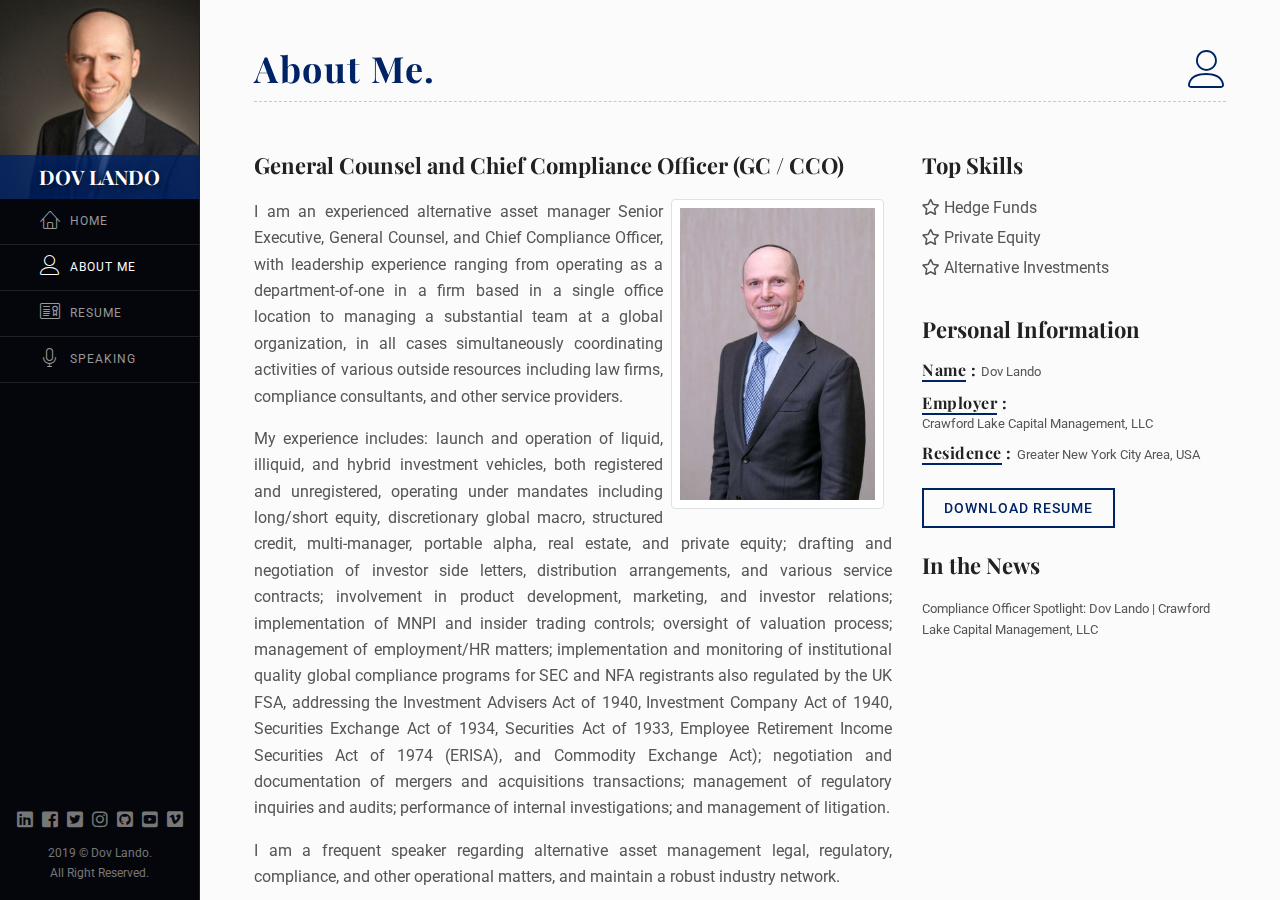
==== commit a6b33064: "update with new pictures" ====
--- a/about.html
+++ b/about.html
@@ -67,7 +67,7 @@
 <div class="preloader">
     <div class="loader">
         <!--Your Name-->
-        <h1>Dov Lando</h1>
+        <h1>Personal Website of Dov Lando</h1>
         <span></span>
         <span></span>
         <span></span>
@@ -88,7 +88,7 @@
             <!--Mobile Header-->
             <div class="header-mobile">
                 <a class="header-toggle"><i class="fas fa-bars"></i><span class="sr-only">toggle menu</span></a>
-                <h2>Dov Lando</h2>
+                <div class="h2"><strong>About Dov Lando</strong></div>
             </div>
 
             <!--Main Header-->
@@ -201,7 +201,7 @@
                         <!--Personal Intro-->
                         <h3 class="mb-20">General Counsel and Chief Compliance Officer (GC / CCO)</h3>
                         <img class="img-thumbnail float-sm-right col-sm-3 col-md-4 mx-2 p-2"
-                             src="img/dov-lando-profile.jpg"
+                             src="img/rca-compliance-vision-NYC-2019-110619-dov-lando.jpg"
                              alt="Dov Lando, General Counsel and Chief Compliance Officer, Crawford Lake Capital Management">
                         <p class="text-justify">I am an experienced alternative asset manager Senior Executive, General Counsel, and Chief Compliance Officer, with leadership experience ranging from operating as a department-of-one in a firm based in a single office location to managing a substantial team at a global organization, in all cases simultaneously coordinating activities of various outside resources including law firms, compliance consultants, and other service providers.</p>
                         <p class="text-justify">My experience includes: launch and operation of liquid, illiquid, and hybrid investment vehicles, both registered and unregistered, operating under mandates including long/short equity, discretionary global macro, structured credit, multi-manager, portable alpha, real estate, and private equity; drafting and negotiation of investor side letters, distribution arrangements, and various service contracts; involvement in product development, marketing, and investor relations; implementation of MNPI and insider trading controls; oversight of valuation process; management of employment/HR matters; implementation and monitoring of institutional quality global compliance programs for SEC and NFA registrants also regulated by the UK FSA, addressing the Investment Advisers Act of 1940, Investment Company Act of 1940, Securities Exchange Act of 1934, Securities Act of 1933, Employee Retirement Income Securities Act of 1974 (ERISA), and Commodity Exchange Act); negotiation and documentation of mergers and acquisitions transactions; management of regulatory inquiries and audits; performance of internal investigations; and management of litigation.</p>
@@ -222,12 +222,20 @@
                             <h3 class="mb-20">Personal Information</h3>
                             <ul>
                                 <li><span class="title">Name</span><span class="value small">Dov Lando</span></li>
-                                <li><span class="title">Employer</span><span class="value small">Crawford Lake Capital Management, LLC</span></li>
+                                <li><span class="title">Employer</span><span class="value small"><a href="https://www.crawfordlakecapital.com/team/dov-lando/">Crawford Lake Capital Management, LLC</a></span></li>
                                 <li><span class="title">Residence</span><span class="value small">Greater New York City Area, USA</span></li>
                             </ul>
                             <div class="resume-button mt-30">
                                 <a class="btn-main" href="dov-lando-resume.pdf">Download Resume</a>
                             </div>
+                        </div>
+                        <div class="mt-30">
+                            <h3 class="mb-20">In the News</h3>
+                            <ul>
+                                <li>
+                                    <a href="https://www.titanregulation.com/post/compliance-officer-spotlight-dov-lando"><span class="small">Compliance Officer Spotlight: Dov Lando | Crawford Lake Capital Management, LLC</span></a>
+                                </li>
+                            </ul>
                         </div>
                     </div>
                 </div>
